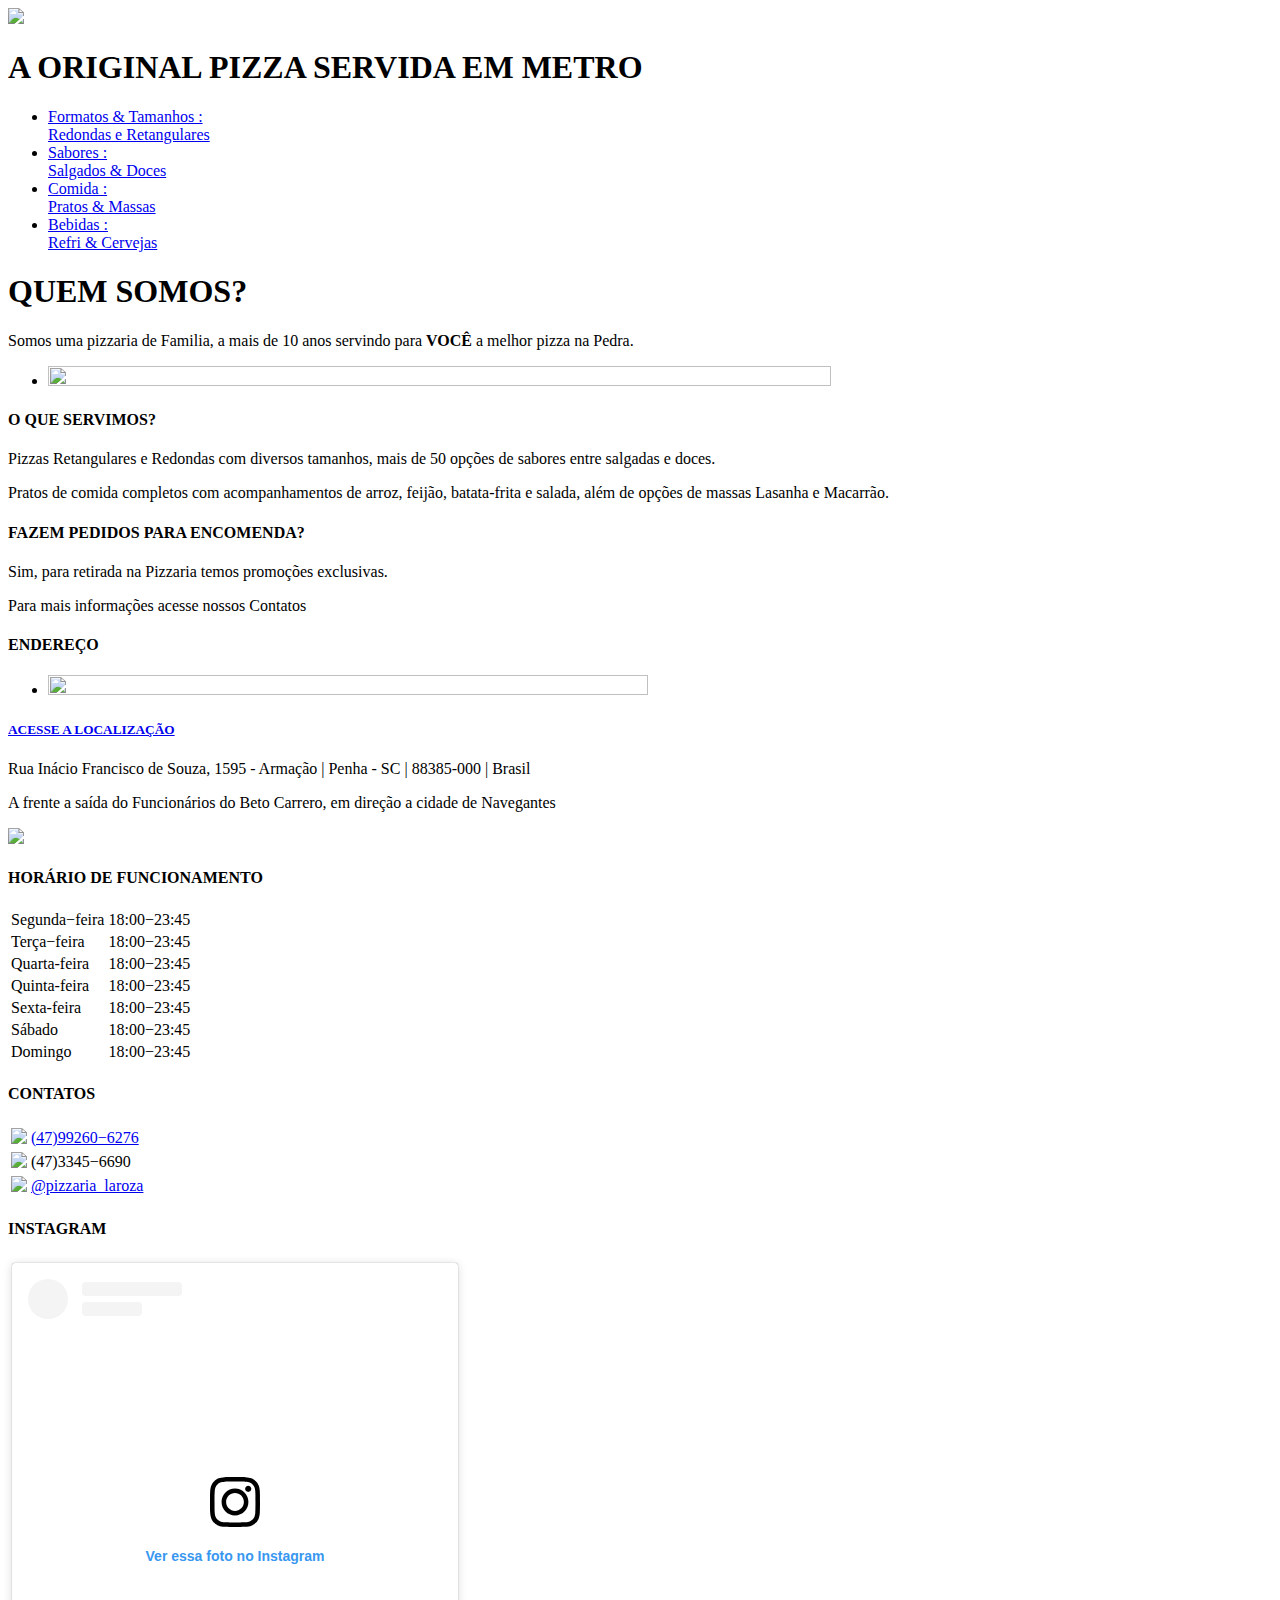
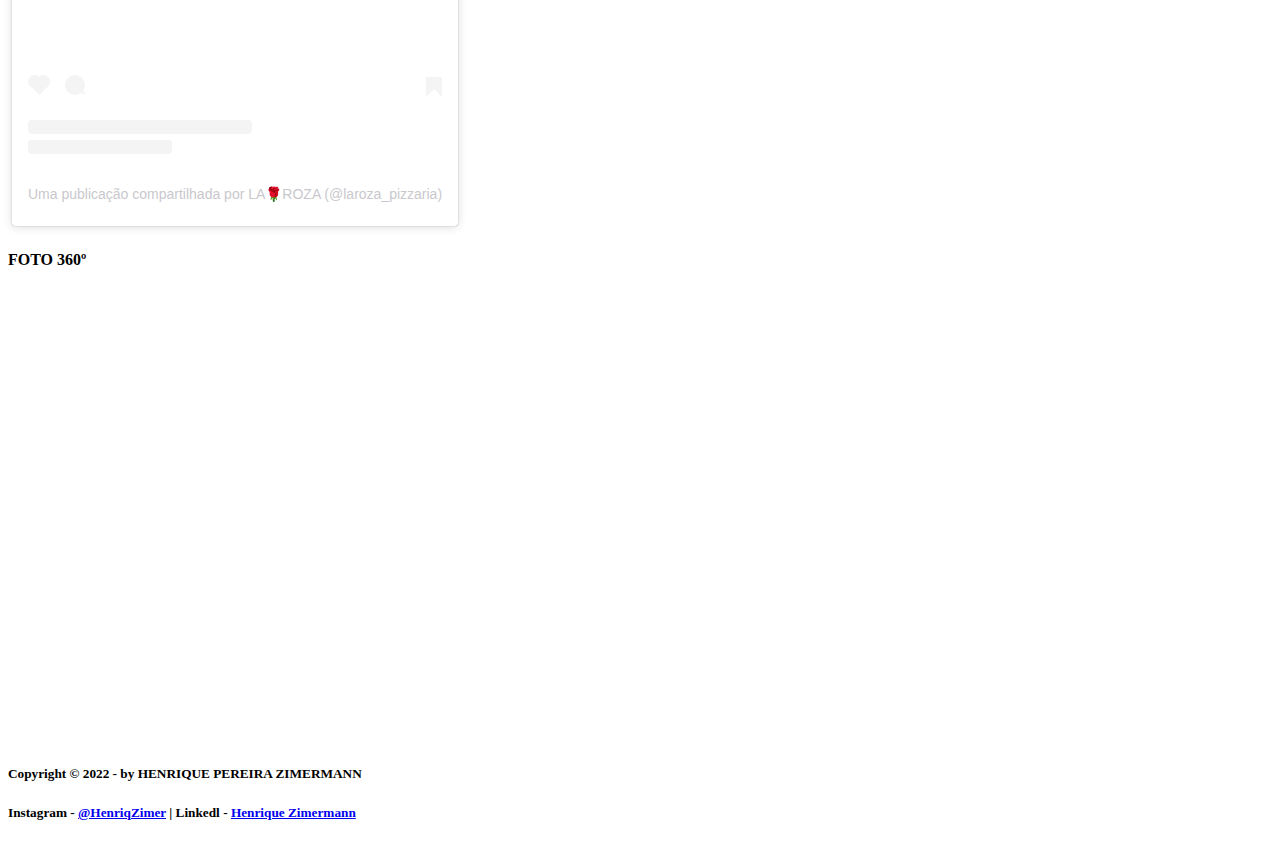
==== index.html @ bea83a48 "Update index.html" ====
<!DOCTYPE html>
<html lang="pt-br";>
<head>
    <meta charset="UTF-8";>
    <title>LA ROZA PIZZARIA & GRILL</title>
    <link rel="stylesheet" type="text/css" href="_css/estilo.css"> 
</head>
<script language="javascript" src="_javascript/funcoes.js"></script>
<body>
<div id="interface";>
<header id="cabecalho";>
    <hgroup>
    <img id="fotoCabecalho"src="../_imagens/logo.png">
    <h1>A ORIGINAL PIZZA SERVIDA EM METRO </h1>
    </hgroup>

<nav id="menu">
<ul type="disc">
    <li onmouseover="mudaFoto('../_imagens/pizza_retangular.png')"onmouseout ="mudaFoto('/_imagens/logoFundo.png')"><a href="1formatos.html">Formatos & Tamanhos : <br> Redondas e Retangulares </a></li>

    <li onmouseover="mudaFoto('../_imagens/pizza_redonda.png')"onmouseout ="mudaFoto('/_imagens/logoFundo.png')"><a href="2sabores.html">Sabores : <br>Salgados & Doces</a></li>

    <li onmouseover="mudaFoto('../_imagens/pratos.png')"onmouseout ="mudaFoto('/_imagens/logoFundo.png')"><a href="3pratos.html">Comida :<br>Pratos & Massas</a></li>

    <li onmouseover="mudaFoto('../_imagens/bebidas.png')"onmouseout ="mudaFoto('/_imagens/logoFundo.png')"><a href="4bebidas.html">Bebidas : <br>Refri & Cervejas</a></li>
</ul>
</nav>
</header>

<section id="corpo">
<article id="principal">
<hgroup>
    <h1>QUEM SOMOS?</h1>
    <p> Somos uma pizzaria de Familia, a mais de 10 anos servindo para <b>VOCÊ</b> a melhor pizza na Pedra.</p>
</hgroup>
<ul><li id="foto"><img src="../_imagens/foto-frente.png" width="80%" height="80%"></li></ul>

<h4>O QUE SERVIMOS?</h4>
<p>Pizzas Retangulares e Redondas com diversos tamanhos, mais de 50 opções de sabores entre salgadas e doces.</p>
<p>Pratos de comida completos com acompanhamentos de arroz, feijão, batata-frita e salada, além de opções de massas Lasanha e Macarrão.</p>

<h4>FAZEM PEDIDOS PARA ENCOMENDA?</h4>
<p>Sim, para retirada na Pizzaria temos promoções exclusivas.</p>
<p>Para mais informações acesse nossos Contatos</p>

<h4>ENDEREÇO</h4>
<ul><li id="foto"><img src="/_imagens/foto-mapa.jpeg" width="70%" height="70%"></li></ul>

<h5><a href="https://www.google.com/maps/dir//La+Roza+Pizzaria+%26+Grill/@-26.8035695,-48.6821599,12z/data=!4m8!4m7!1m0!1m5!1m1!1s0x94d8d1c6e4205547:0x5ddb0841314d0048!2m2!1d-48.6121196!2d-26.8035867" target="_blank">ACESSE A LOCALIZAÇÃO</a></h5>

<p>Rua Inácio Francisco de Souza, 1595 - Armação | Penha - SC | 88385-000 | Brasil</p>
<p>A frente a saída do Funcionários do Beto Carrero, em direção a cidade de Navegantes</p>
</section>
</article>

<aside id="lateral">
    <img id="icone" src="/_imagens/logoFundo.png">
    <h4>HORÁRIO DE FUNCIONAMENTO</h4>
    <table id="horarios">
        <tr><td class="ce">Segunda&minus;feira</td><td class="cd">18:00&minus;23:45</td></tr>
        <tr><td class="ce">Terça&minus;feira</td><td class="cd">18:00&minus;23:45</td></tr>
        <tr><td class="ce">Quarta-feira</td><td class="cd">18:00&minus;23:45</td></tr>
        <tr><td class="ce">Quinta-feira</td><td class="cd">18:00&minus;23:45</td></tr>
        <tr><td class="ce">Sexta-feira</td><td class="cd">18:00&minus;23:45</td></tr>
        <tr><td class="ce">Sábado</td><td class="cd">18:00&minus;23:45</td></tr>
        <tr><td class="ce">Domingo</td><td class="cd">18:00&minus;23:45</td></tr>
    </table>

<h4>CONTATOS</h4>
<table id="contato">
    <tr><td class="png"><img src="/_imagens/whatsapp.png" width="60%" ></td><td class="info"><a href="https://wa.me/message/WUSII5YMVOZUK1" target="_blank">(47)99260&minus;6276</a></td></tr>
    <tr><td class="png"><img src="/_imagens/telefone.png" width="60%"></td><td class="info">(47)3345&minus;6690</td></tr>
    <tr><td class="png"><img src="/_imagens/instagram.png" width="60%"></td><td class="info"> <a href="https://www.instagram.com/laroza_pizzaria/" target="_blank">@pizzaria_laroza</a></td></tr>
</table> 

<h4>INSTAGRAM</h4>
<table id="insta">
    <tr><td><blockquote class="instagram-media" data-instgrm-permalink="https://www.instagram.com/reel/Ci6BUF_jtKr/?utm_source=ig_embed&amp;utm_campaign=loading" data-instgrm-version="14" style=" background:#FFF; border:0; border-radius:3px; box-shadow:0 0 1px 0 rgba(0,0,0,0.5),0 1px 10px 0 rgba(0,0,0,0.15); margin: 1px; max-width:540px; min-width:326px; padding:0; width:99.375%; width:-webkit-calc(100% - 2px); width:calc(100% - 2px);"><div style="padding:16px;"> <a href="https://www.instagram.com/reel/Ci6BUF_jtKr/?utm_source=ig_embed&amp;utm_campaign=loading" style=" background:#FFFFFF; line-height:0; padding:0 0; text-align:center; text-decoration:none; width:100%;" target="_blank"> <div style=" display: flex; flex-direction: row; align-items: center;"> <div style="background-color: #F4F4F4; border-radius: 50%; flex-grow: 0; height: 40px; margin-right: 14px; width: 40px;"></div> <div style="display: flex; flex-direction: column; flex-grow: 1; justify-content: center;"> <div style=" background-color: #F4F4F4; border-radius: 4px; flex-grow: 0; height: 14px; margin-bottom: 6px; width: 100px;"></div> <div style=" background-color: #F4F4F4; border-radius: 4px; flex-grow: 0; height: 14px; width: 60px;"></div></div></div><div style="padding: 19% 0;"></div> <div style="display:block; height:50px; margin:0 auto 12px; width:50px;"><svg width="50px" height="50px" viewBox="0 0 60 60" version="1.1" xmlns="https://www.w3.org/2000/svg" xmlns:xlink="https://www.w3.org/1999/xlink"><g stroke="none" stroke-width="1" fill="none" fill-rule="evenodd"><g transform="translate(-511.000000, -20.000000)" fill="#000000"><g><path d="M556.869,30.41 C554.814,30.41 553.148,32.076 553.148,34.131 C553.148,36.186 554.814,37.852 556.869,37.852 C558.924,37.852 560.59,36.186 560.59,34.131 C560.59,32.076 558.924,30.41 556.869,30.41 M541,60.657 C535.114,60.657 530.342,55.887 530.342,50 C530.342,44.114 535.114,39.342 541,39.342 C546.887,39.342 551.658,44.114 551.658,50 C551.658,55.887 546.887,60.657 541,60.657 M541,33.886 C532.1,33.886 524.886,41.1 524.886,50 C524.886,58.899 532.1,66.113 541,66.113 C549.9,66.113 557.115,58.899 557.115,50 C557.115,41.1 549.9,33.886 541,33.886 M565.378,62.101 C565.244,65.022 564.756,66.606 564.346,67.663 C563.803,69.06 563.154,70.057 562.106,71.106 C561.058,72.155 560.06,72.803 558.662,73.347 C557.607,73.757 556.021,74.244 553.102,74.378 C549.944,74.521 548.997,74.552 541,74.552 C533.003,74.552 532.056,74.521 528.898,74.378 C525.979,74.244 524.393,73.757 523.338,73.347 C521.94,72.803 520.942,72.155 519.894,71.106 C518.846,70.057 518.197,69.06 517.654,67.663 C517.244,66.606 516.755,65.022 516.623,62.101 C516.479,58.943 516.448,57.996 516.448,50 C516.448,42.003 516.479,41.056 516.623,37.899 C516.755,34.978 517.244,33.391 517.654,32.338 C518.197,30.938 518.846,29.942 519.894,28.894 C520.942,27.846 521.94,27.196 523.338,26.654 C524.393,26.244 525.979,25.756 528.898,25.623 C532.057,25.479 533.004,25.448 541,25.448 C548.997,25.448 549.943,25.479 553.102,25.623 C556.021,25.756 557.607,26.244 558.662,26.654 C560.06,27.196 561.058,27.846 562.106,28.894 C563.154,29.942 563.803,30.938 564.346,32.338 C564.756,33.391 565.244,34.978 565.378,37.899 C565.522,41.056 565.552,42.003 565.552,50 C565.552,57.996 565.522,58.943 565.378,62.101 M570.82,37.631 C570.674,34.438 570.167,32.258 569.425,30.349 C568.659,28.377 567.633,26.702 565.965,25.035 C564.297,23.368 562.623,22.342 560.652,21.575 C558.743,20.834 556.562,20.326 553.369,20.18 C550.169,20.033 549.148,20 541,20 C532.853,20 531.831,20.033 528.631,20.18 C525.438,20.326 523.257,20.834 521.349,21.575 C519.376,22.342 517.703,23.368 516.035,25.035 C514.368,26.702 513.342,28.377 512.574,30.349 C511.834,32.258 511.326,34.438 511.181,37.631 C511.035,40.831 511,41.851 511,50 C511,58.147 511.035,59.17 511.181,62.369 C511.326,65.562 511.834,67.743 512.574,69.651 C513.342,71.625 514.368,73.296 516.035,74.965 C517.703,76.634 519.376,77.658 521.349,78.425 C523.257,79.167 525.438,79.673 528.631,79.82 C531.831,79.965 532.853,80.001 541,80.001 C549.148,80.001 550.169,79.965 553.369,79.82 C556.562,79.673 558.743,79.167 560.652,78.425 C562.623,77.658 564.297,76.634 565.965,74.965 C567.633,73.296 568.659,71.625 569.425,69.651 C570.167,67.743 570.674,65.562 570.82,62.369 C570.966,59.17 571,58.147 571,50 C571,41.851 570.966,40.831 570.82,37.631"></path></g></g></g></svg></div><div style="padding-top: 8px;"> <div style=" color:#3897f0; font-family:Arial,sans-serif; font-size:14px; font-style:normal; font-weight:550; line-height:18px;">Ver essa foto no Instagram</div></div><div style="padding: 12.5% 0;"></div> <div style="display: flex; flex-direction: row; margin-bottom: 14px; align-items: center;"><div> <div style="background-color: #F4F4F4; border-radius: 50%; height: 12.5px; width: 12.5px; transform: translateX(0px) translateY(7px);"></div> <div style="background-color: #F4F4F4; height: 12.5px; transform: rotate(-45deg) translateX(3px) translateY(1px); width: 12.5px; flex-grow: 0; margin-right: 14px; margin-left: 2px;"></div> <div style="background-color: #F4F4F4; border-radius: 50%; height: 12.5px; width: 12.5px; transform: translateX(9px) translateY(-18px);"></div></div><div style="margin-left: 8px;"> <div style=" background-color: #F4F4F4; border-radius: 50%; flex-grow: 0; height: 20px; width: 20px;"></div> <div style=" width: 0; height: 0; border-top: 2px solid transparent; border-left: 6px solid #f4f4f4; border-bottom: 2px solid transparent; transform: translateX(16px) translateY(-4px) rotate(30deg)"></div></div><div style="margin-left: auto;"> <div style=" width: 0px; border-top: 8px solid #F4F4F4; border-right: 8px solid transparent; transform: translateY(16px);"></div> <div style=" background-color: #F4F4F4; flex-grow: 0; height: 12px; width: 16px; transform: translateY(-4px);"></div> <div style=" width: 0; height: 0; border-top: 8px solid #F4F4F4; border-left: 8px solid transparent; transform: translateY(-4px) translateX(8px);"></div></div></div> <div style="display: flex; flex-direction: column; flex-grow: 1; justify-content: center; margin-bottom: 24px;"> <div style=" background-color: #F4F4F4; border-radius: 4px; flex-grow: 0; height: 14px; margin-bottom: 6px; width: 224px;"></div> <div style=" background-color: #F4F4F4; border-radius: 4px; flex-grow: 0; height: 14px; width: 144px;"></div></div></a><p style=" color:#c9c8cd; font-family:Arial,sans-serif; font-size:14px; line-height:17px; margin-bottom:0; margin-top:8px; overflow:hidden; padding:8px 0 7px; text-align:center; text-overflow:ellipsis; white-space:nowrap;"><a href="https://www.instagram.com/reel/Ci6BUF_jtKr/?utm_source=ig_embed&amp;utm_campaign=loading" style=" color:#c9c8cd; font-family:Arial,sans-serif; font-size:14px; font-style:normal; font-weight:normal; line-height:17px; text-decoration:none;" target="_blank">Uma publicação compartilhada por LA🌹ROZA (@laroza_pizzaria)</a></p></div></blockquote> <script async src="//www.instagram.com/embed.js"></script></td>
        
</table>
<section id="gmaps">
<h4>FOTO 360º</h4>
<iframe src="https://www.google.com/maps/embed?pb=!4v1665991575503!6m8!1m7!1sCAoSLEFGMVFpcE8zd0hJNjF1cmYxUEJpZ3dwbWdLVE45cE5SSmJFYTJkck5yZUVF!2m2!1d-26.80353105251544!2d-48.61224028925109!3f105.07483949834769!4f1.8533318519844073!5f0.7018171428245561" width="100%" height="450" style="border:0;" allowfullscreen="" loading="lazy" referrerpolicy="no-referrer-when-downgrade"></iframe>
</section>
</aside>
<footer id="rodape">
<header id="credits">
<h5>Copyright &#169 2022 - by HENRIQUE PEREIRA ZIMERMANN</h5>
    <h5>Instagram - <a href="https://www.instagram.com/henriqzimer/" target="_blank">@HenriqZimer</a> | Linkedl - <a href="https://www.linkedin.com/in/henrique-zimermann/" target="_blank">Henrique Zimermann<a></h5>
</header>
</footer>
</div>
</body>
</html>
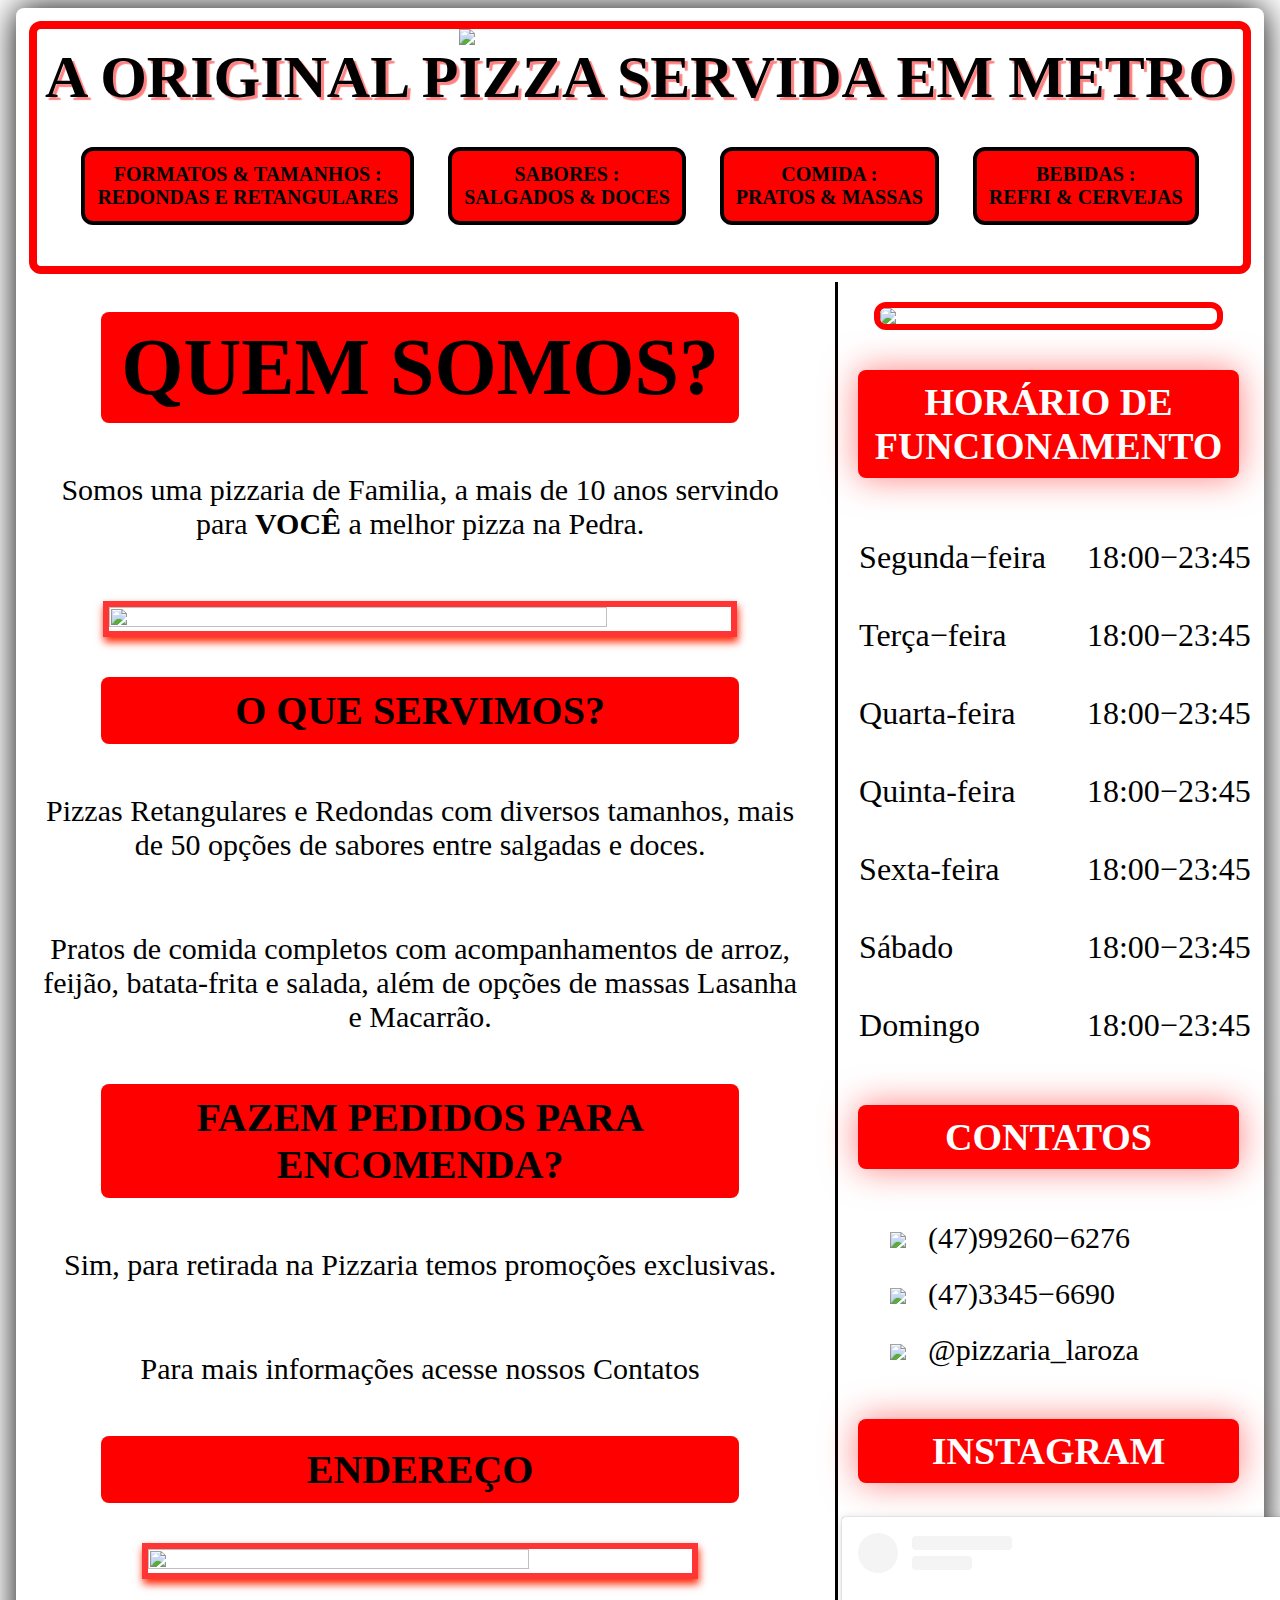
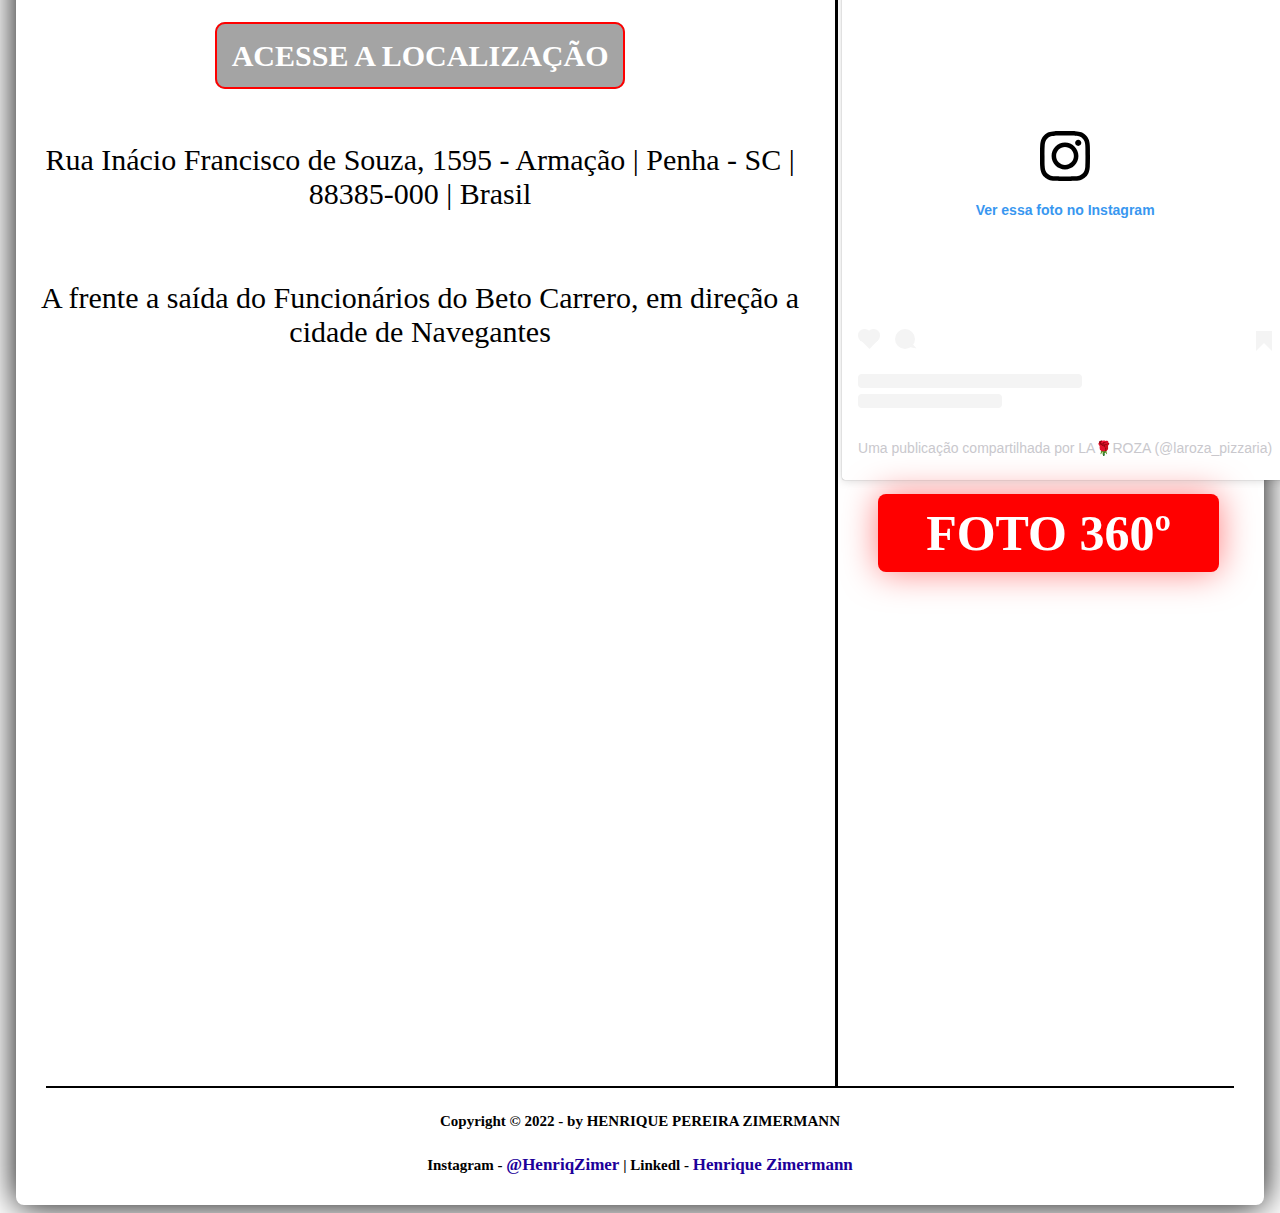
==== commit fdde39a4: "Arrumando erros" ====
--- a/index.html
+++ b/index.html
@@ -1,39 +1,38 @@
 <!DOCTYPE html>
-<html lang="pt-br";>
+<html lang="pt-br">
 <head>
-    <meta charset="UTF-8";>
+    <meta charset="UTF-8">
+    <meta http-equiv="X-UA-Compatible" content="IE=edge">
+    <meta name="viewport" content="width=device-width, initial-scale=1.0">
     <title>LA ROZA PIZZARIA & GRILL</title>
-    <link rel="stylesheet" type="text/css" href="_css/estilo.css"> 
+    <link rel="stylesheet" type="text/css" href="_css/estilo.css">
 </head>
 <script language="javascript" src="_javascript/funcoes.js"></script>
+
 <body>
-<div id="interface";>
-<header id="cabecalho";>
-    <hgroup>
-    <img id="fotoCabecalho"src="../_imagens/logo.png">
-    <h1>A ORIGINAL PIZZA SERVIDA EM METRO </h1>
-    </hgroup>
+<div id="interface">
+<header id="cabecalho">
+    <img id="fotoCabecalho"src="./_imagens/logo.png">
+    <h1>A ORIGINAL PIZZA SERVIDA EM METRO</h1>
 
 <nav id="menu">
 <ul type="disc">
-    <li onmouseover="mudaFoto('../_imagens/pizza_retangular.png')"onmouseout ="mudaFoto('/_imagens/logoFundo.png')"><a href="1formatos.html">Formatos & Tamanhos : <br> Redondas e Retangulares </a></li>
+    <li onmouseover="mudaFoto('./imagens/pizza_retangular.png')"onmouseout ="mudaFoto('./_imagens/logoFundo.png')"><a href="1formatos.html">Formatos & Tamanhos : <br> Redondas e Retangulares </a></li>
 
-    <li onmouseover="mudaFoto('../_imagens/pizza_redonda.png')"onmouseout ="mudaFoto('/_imagens/logoFundo.png')"><a href="2sabores.html">Sabores : <br>Salgados & Doces</a></li>
+    <li onmouseover="mudaFoto('./imagens/pizza_redonda.png')"onmouseout ="mudaFoto('._imagens/logoFundo.png')"><a href="2sabores.html">Sabores : <br>Salgados & Doces</a></li>
 
-    <li onmouseover="mudaFoto('../_imagens/pratos.png')"onmouseout ="mudaFoto('/_imagens/logoFundo.png')"><a href="3pratos.html">Comida :<br>Pratos & Massas</a></li>
+    <li onmouseover="mudaFoto('./imagens/pratos.png')"onmouseout ="mudaFoto('./_imagens/logoFundo.png')"><a href="3pratos.html">Comida :<br>Pratos & Massas</a></li>
 
-    <li onmouseover="mudaFoto('../_imagens/bebidas.png')"onmouseout ="mudaFoto('/_imagens/logoFundo.png')"><a href="4bebidas.html">Bebidas : <br>Refri & Cervejas</a></li>
+    <li onmouseover="mudaFoto('./_imagens/bebidas.png')"onmouseout ="mudaFoto('./_imagens/logoFundo.png')"><a href="4bebidas.html">Bebidas : <br>Refri & Cervejas</a></li>
 </ul>
 </nav>
 </header>
 
 <section id="corpo">
 <article id="principal">
-<hgroup>
     <h1>QUEM SOMOS?</h1>
     <p> Somos uma pizzaria de Familia, a mais de 10 anos servindo para <b>VOCÊ</b> a melhor pizza na Pedra.</p>
-</hgroup>
-<ul><li id="foto"><img src="../_imagens/foto-frente.png" width="80%" height="80%"></li></ul>
+<ul><li id="foto"><img src="./_imagens/foto-frente.png" width="80%" height="80%"></li></ul>
 
 <h4>O QUE SERVIMOS?</h4>
 <p>Pizzas Retangulares e Redondas com diversos tamanhos, mais de 50 opções de sabores entre salgadas e doces.</p>
@@ -44,7 +43,7 @@
 <p>Para mais informações acesse nossos Contatos</p>
 
 <h4>ENDEREÇO</h4>
-<ul><li id="foto"><img src="/_imagens/foto-mapa.jpeg" width="70%" height="70%"></li></ul>
+<ul><li id="foto"><img src="./_imagens/foto-mapa.jpeg" width="70%" height="70%"></li></ul>
 
 <h5><a href="https://www.google.com/maps/dir//La+Roza+Pizzaria+%26+Grill/@-26.8035695,-48.6821599,12z/data=!4m8!4m7!1m0!1m5!1m1!1s0x94d8d1c6e4205547:0x5ddb0841314d0048!2m2!1d-48.6121196!2d-26.8035867" target="_blank">ACESSE A LOCALIZAÇÃO</a></h5>
 
@@ -54,7 +53,7 @@
 </article>
 
 <aside id="lateral">
-    <img id="icone" src="/_imagens/logoFundo.png">
+    <img id="icone" src="./_imagens/logoFundo.png">
     <h4>HORÁRIO DE FUNCIONAMENTO</h4>
     <table id="horarios">
         <tr><td class="ce">Segunda&minus;feira</td><td class="cd">18:00&minus;23:45</td></tr>
@@ -68,9 +67,9 @@
 
 <h4>CONTATOS</h4>
 <table id="contato">
-    <tr><td class="png"><img src="/_imagens/whatsapp.png" width="60%" ></td><td class="info"><a href="https://wa.me/message/WUSII5YMVOZUK1" target="_blank">(47)99260&minus;6276</a></td></tr>
-    <tr><td class="png"><img src="/_imagens/telefone.png" width="60%"></td><td class="info">(47)3345&minus;6690</td></tr>
-    <tr><td class="png"><img src="/_imagens/instagram.png" width="60%"></td><td class="info"> <a href="https://www.instagram.com/laroza_pizzaria/" target="_blank">@pizzaria_laroza</a></td></tr>
+    <tr><td class="png"><img src="./_imagens/whatsapp.png" width="60%" ></td><td class="info"><a href="https://wa.me/message/WUSII5YMVOZUK1" target="_blank">(47)99260&minus;6276</a></td></tr>
+    <tr><td class="png"><img src="./_imagens/telefone.png" width="60%"></td><td class="info">(47)3345&minus;6690</td></tr>
+    <tr><td class="png"><img src="./_imagens/instagram.png" width="60%"></td><td class="info"> <a href="https://www.instagram.com/laroza_pizzaria/" target="_blank">@pizzaria_laroza</a></td></tr>
 </table> 
 
 <h4>INSTAGRAM</h4>
@@ -91,4 +90,4 @@
 </footer>
 </div>
 </body>
-</html>+</html>
--- a/_css/estilo.css
+++ b/_css/estilo.css
@@ -0,0 +1,267 @@
+@charset "UTF-8";
+@font-face{
+    font-family: 'FonteLogo';
+    src: url("../_fonts/ProductSans-BlackItalic.ttf");
+}
+@font-face{
+    font-family: 'FonteCorpo';
+    src: url("../_fonts/ProductSans-Light.ttf");
+}
+@font-face{
+    font-family: 'FonteConteudo';
+    src: url("../_fonts/ProductSans-Regular.ttf"); 
+}
+@font-face {
+    font-family: 'FonteMenu';
+    src: url("../_fonts/ProductSans-Medium.ttf");
+}
+@font-face {
+    font-family: "FonteHora";
+    src: url("../_fonts/ProductSans-Medium.ttf");
+}
+body{
+    background-color:rgb(255, 255, 255); 
+    color: rgb(255, 255, 255);  
+}
+/*formatacao inicio */
+div#interface{
+    width:99,9%;
+    margin: 8px 8px 8px 8px ;
+    box-shadow: 0px 0px 35px rgb(0, 0, 0);
+    border-radius: 8px;
+    padding: 5px;
+}
+header#cabecalho{
+    margin: 8px 8px 8px 8px;
+    border: 8px rgb(255, 0, 0) solid;
+    background: url(../_imagens/pizza.jpeg) no-repeat 0px 0px;
+    background-position: 100% -450px;
+    background-size: 102%;
+    border-radius: 12px;
+}
+header#cabecalho h1{
+    font-family: 'FonteLogo';
+    text-align: center;
+    font-size: 60px;
+    color: #000000;
+    text-shadow:3px 3px 1px rgba(253, 4, 4, 0.5);
+    margin-top: -2px;
+}
+header#cabecalho img#fotoCabecalho{
+    position: relative;
+    width: 30%;
+    margin-left: auto;
+    margin-right: auto;
+    display: block;
+}
+/* formatacao do menu */
+nav#menu{
+    font-family: 'FonteMenu';
+    color: #ff0000;
+    text-align: center;
+    margin-top: -30px;
+    font-weight: bold;
+}
+nav#menu ul{
+    color: #000000;
+    list-style: none;
+    text-transform: uppercase;
+    position: relative;
+    margin-left: auto;
+    margin-right: auto;
+}
+nav#menu li{
+    display: inline-block;
+    background-color: #ff0000;
+    padding: 12px;
+    margin: 15px;
+    transition: background-color 0.5s;
+    text-decoration: none;
+    border-radius: 12px;
+    border: #000000 4px solid;
+}
+nav#menu li:hover{
+    background-color: #ffffffd2;
+    border:8px #ff0000 solid;
+    border-radius: 28px;
+    margin: -8px -8px -8px -8px;
+    transition: 0.25s;
+}
+nav#menu a{
+    color: rgb(0, 0, 0); 
+    text-decoration: none;
+    font-size: 20px;
+}
+nav#menu a:hover{
+    color: rgb(0, 0, 0);
+}
+section#corpo{
+    margin-top: 1px;
+    padding-right: 10px;
+}
+/*formatacao do artigo*/
+article#principal {
+    font-family: 'FonteCorpo';
+    color: #000000;
+    /*border: #000000 3px solid;*/
+    width: 65%;
+    float: left;
+}
+article#principal h1{
+    font-size: 80px;
+    padding: 10px;
+    background-color: rgb(255, 0, 0);
+    border-radius: 8px;
+    text-align: center;
+    margin: 30px 80px;
+}
+article#principal h4{
+    font-size: 40px;
+    background-color: rgb(255, 0, 0);
+    padding: 10px;
+    text-align: center;
+    border-radius: 8px;
+    margin: 30px 80px;
+}
+article#principal p{
+    color: rgb(0, 0, 0);
+    font-size: 30px;
+    text-align: center;
+    padding: 20px;
+}
+article#principal h5{
+    text-align: center;
+    font-size: 30px;
+}
+article#principal a{
+    color: #ffffff;
+    text-decoration: none;
+    background-color: #5a5a5a8c;
+    padding: 15px;
+    border: 2px solid #ff0000;
+    border-radius: 10px;
+}
+ul{
+    list-style: none;
+    padding: 10px;
+    overflow: 50px;
+    list-style: none;
+}
+/* formatacao de imagens artigo*/
+li#foto img{
+    border: 6px solid rgba(255, 0, 0, 0.795);
+    box-shadow: 1px 5px 8px rgb(255, 38, 0);
+    margin-left: auto;
+    margin-right: auto;
+    display: block;
+}
+/*formatacao lateral*/
+aside#lateral{
+    font-family:'FonteConteudo';
+    width: 34%;
+    color: #dddddd;
+    float: right;
+    border-left: 3px black solid;
+   /* border: #000000 3px solid;*/
+}
+img#icone{
+    position:relative;
+    width: 80%;
+    margin-top: 20px;
+    margin-left: auto;
+    margin-right: auto;
+    display: block;
+    border: #ff0000 6px solid;
+    border-radius: 12px;
+}
+table#horarios{
+    font-family: "FonteHora";
+    border-spacing: 1px;
+    margin-left: auto;
+    margin-right: auto;
+    margin-top: 30px;
+    font-size: 200%;
+}
+table#horarios td{
+    color: #000000;
+    padding: 20px;
+}
+table#contato{
+    font-family: "FonteHora"; 
+    color: #000000;
+    font-size: 30px;
+}
+table#contato td{
+    margin-left: auto;
+    margin-right: auto; 
+    padding: 10px;
+}
+table#contato td.png{
+    padding-left: 50px;
+}
+table#contato td.info{
+    padding-right: 100px;
+}
+table#contato a{
+    text-decoration: none;
+    color: #000000;
+}
+aside#lateral h4{
+    font-size: 38px;
+    text-align: center;
+    color: #ffffff;
+    margin: 40px 20px 40px 20px;
+    box-shadow: 0px 0px 35px rgba(255, 0, 0, 0.5);
+    padding: 10px;
+    border-radius: 8px;
+    background-color: rgb(255, 0, 0);
+    border-radius: 8px;
+}
+aside#lateral p{
+    text-align: center;
+    font-size:15px;
+}
+table#insta{
+    margin-left: auto;
+    margin-right:auto;
+    width: 50%;
+    margin-top: -10px;
+}
+/*formatacao  fotos 360 */
+section#gmaps{
+    position: relative;
+    display: block;
+    padding: 20px;
+    margin-right: auto;
+    margin-left: auto;
+}
+section#gmaps h4{
+    font-size: 50px;
+    margin-top: -10px;
+}
+table#cardapio img{
+    margin-left: auto;
+    margin-right: auto;
+    display: block;
+    margin-bottom: 30px;
+}
+/*formatacao rodape*/
+footer#rodape{
+    clear: both;
+    margin: 25px 25px 25px 25px;
+    border-top: 2px #000000 solid;
+}
+footer#rodape h5{
+    text-align: center;
+    font-size: 15px;
+    color: #000000;
+}
+footer#rodape a{
+    color: #1c009a;
+    font-size: 17px;
+    text-decoration: none;
+}
+footer#rodape a:hover{
+    text-decoration: underline;
+    color: #000000;
+}
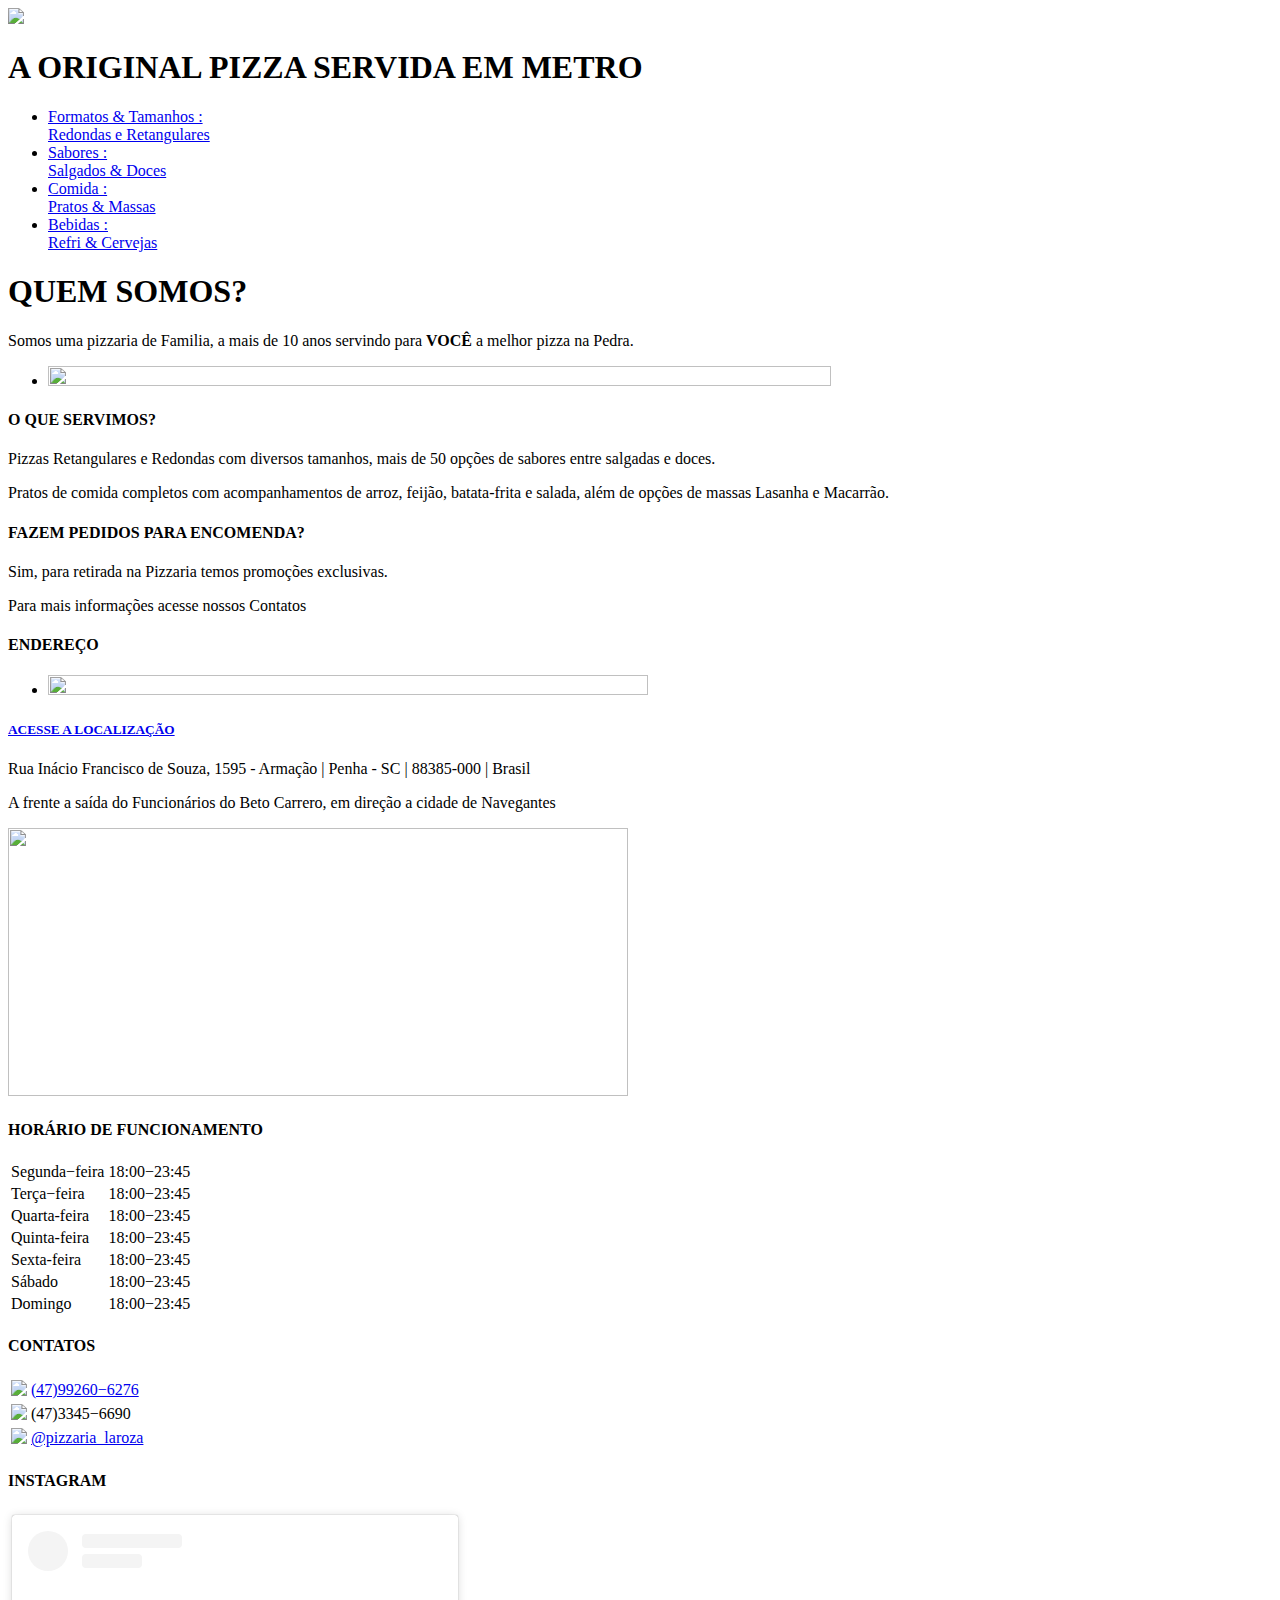
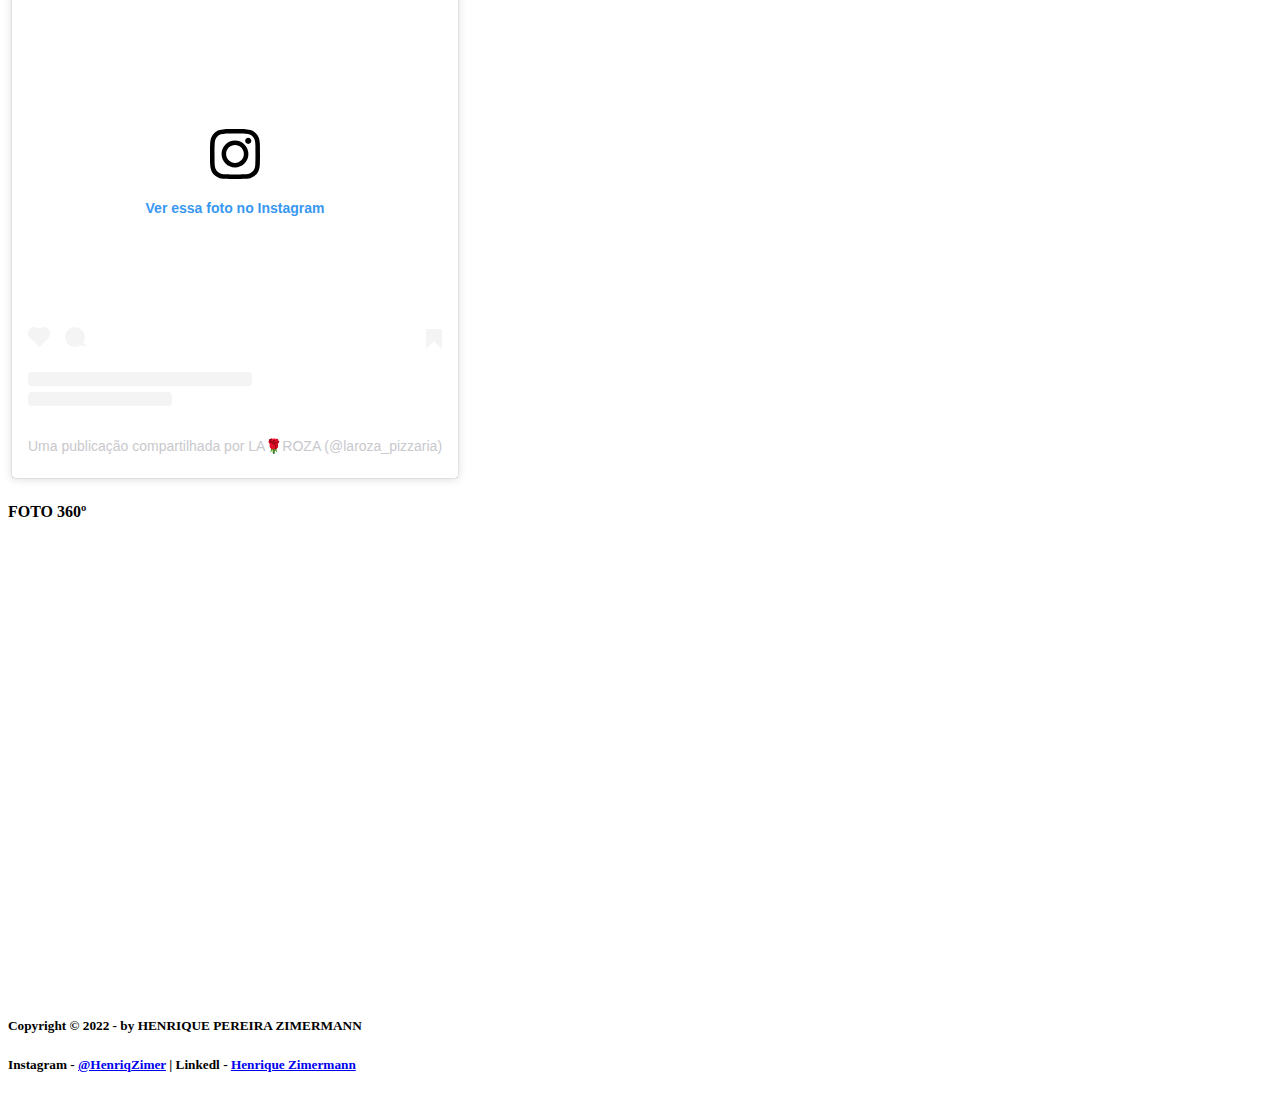
==== commit 2fb58509: "Update index.html" ====
--- a/index.html
+++ b/index.html
@@ -5,14 +5,14 @@
     <meta http-equiv="X-UA-Compatible" content="IE=edge">
     <meta name="viewport" content="width=device-width, initial-scale=1.0">
     <title>LA ROZA PIZZARIA & GRILL</title>
-    <link rel="stylesheet" type="text/css" href="_css/estilo.css">
+    <link rel="stylesheet" type="text/css" href="estilo.css">
 </head>
-<script language="javascript" src="_javascript/funcoes.js"></script>
+<script language="javascript" src="_javascript\funcoes.js"></script>
 
 <body>
 <div id="interface">
 <header id="cabecalho">
-    <img id="fotoCabecalho"src="./_imagens/logo.png">
+    <img id="fotoCabecalho"src=".\_imagens\logo.png">
     <h1>A ORIGINAL PIZZA SERVIDA EM METRO</h1>
 
 <nav id="menu">
@@ -32,7 +32,7 @@
 <article id="principal">
     <h1>QUEM SOMOS?</h1>
     <p> Somos uma pizzaria de Familia, a mais de 10 anos servindo para <b>VOCÊ</b> a melhor pizza na Pedra.</p>
-<ul><li id="foto"><img src="./_imagens/foto-frente.png" width="80%" height="80%"></li></ul>
+<ul><li id="foto"><img src=".\_imagens\foto-frente.png" width="80%" height="80%"></li></ul>
 
 <h4>O QUE SERVIMOS?</h4>
 <p>Pizzas Retangulares e Redondas com diversos tamanhos, mais de 50 opções de sabores entre salgadas e doces.</p>
@@ -43,7 +43,7 @@
 <p>Para mais informações acesse nossos Contatos</p>
 
 <h4>ENDEREÇO</h4>
-<ul><li id="foto"><img src="./_imagens/foto-mapa.jpeg" width="70%" height="70%"></li></ul>
+<ul><li id="foto"><img src=".\_imagens\foto-mapa.jpeg" width="70%" height="70%"></li></ul>
 
 <h5><a href="https://www.google.com/maps/dir//La+Roza+Pizzaria+%26+Grill/@-26.8035695,-48.6821599,12z/data=!4m8!4m7!1m0!1m5!1m1!1s0x94d8d1c6e4205547:0x5ddb0841314d0048!2m2!1d-48.6121196!2d-26.8035867" target="_blank">ACESSE A LOCALIZAÇÃO</a></h5>
 
@@ -53,7 +53,7 @@
 </article>
 
 <aside id="lateral">
-    <img id="icone" src="./_imagens/logoFundo.png">
+    <img id="icone" src="https://bnz05pap002files.storage.live.com/y4mvzsq-STSN7XK_kgc76asTRlDSItJCG-SCP2Y52f-hQu39ReLA_vJ1PtR3vb-zFTuse0DVeRtBqUdMPJ5CsFt5JYE0fi8CzrW1n4D7AT-wFcGAaBqqnQdwnKxNwNF8N88Q1dbQb15b2uwpeyK5ylgaOgMzMTxmkjxQNL18TPmDsrFpn2GQpZONhQ6_7t6xCBe?width=660&height=328&cropmode=none" width="620" height="268" />
     <h4>HORÁRIO DE FUNCIONAMENTO</h4>
     <table id="horarios">
         <tr><td class="ce">Segunda&minus;feira</td><td class="cd">18:00&minus;23:45</td></tr>
@@ -67,9 +67,9 @@
 
 <h4>CONTATOS</h4>
 <table id="contato">
-    <tr><td class="png"><img src="./_imagens/whatsapp.png" width="60%" ></td><td class="info"><a href="https://wa.me/message/WUSII5YMVOZUK1" target="_blank">(47)99260&minus;6276</a></td></tr>
-    <tr><td class="png"><img src="./_imagens/telefone.png" width="60%"></td><td class="info">(47)3345&minus;6690</td></tr>
-    <tr><td class="png"><img src="./_imagens/instagram.png" width="60%"></td><td class="info"> <a href="https://www.instagram.com/laroza_pizzaria/" target="_blank">@pizzaria_laroza</a></td></tr>
+    <tr><td class="png"><img src=".\_imagens\whatsapp.png" width="60%" ></td><td class="info"><a href="https://wa.me/message/WUSII5YMVOZUK1" target="_blank">(47)99260&minus;6276</a></td></tr>
+    <tr><td class="png"><img src=".\_imagens\telefone.png" width="60%"></td><td class="info">(47)3345&minus;6690</td></tr>
+    <tr><td class="png"><img src=".\_imagens\instagram.png" width="60%"></td><td class="info"> <a href="https://www.instagram.com/laroza_pizzaria/" target="_blank">@pizzaria_laroza</a></td></tr>
 </table> 
 
 <h4>INSTAGRAM</h4>
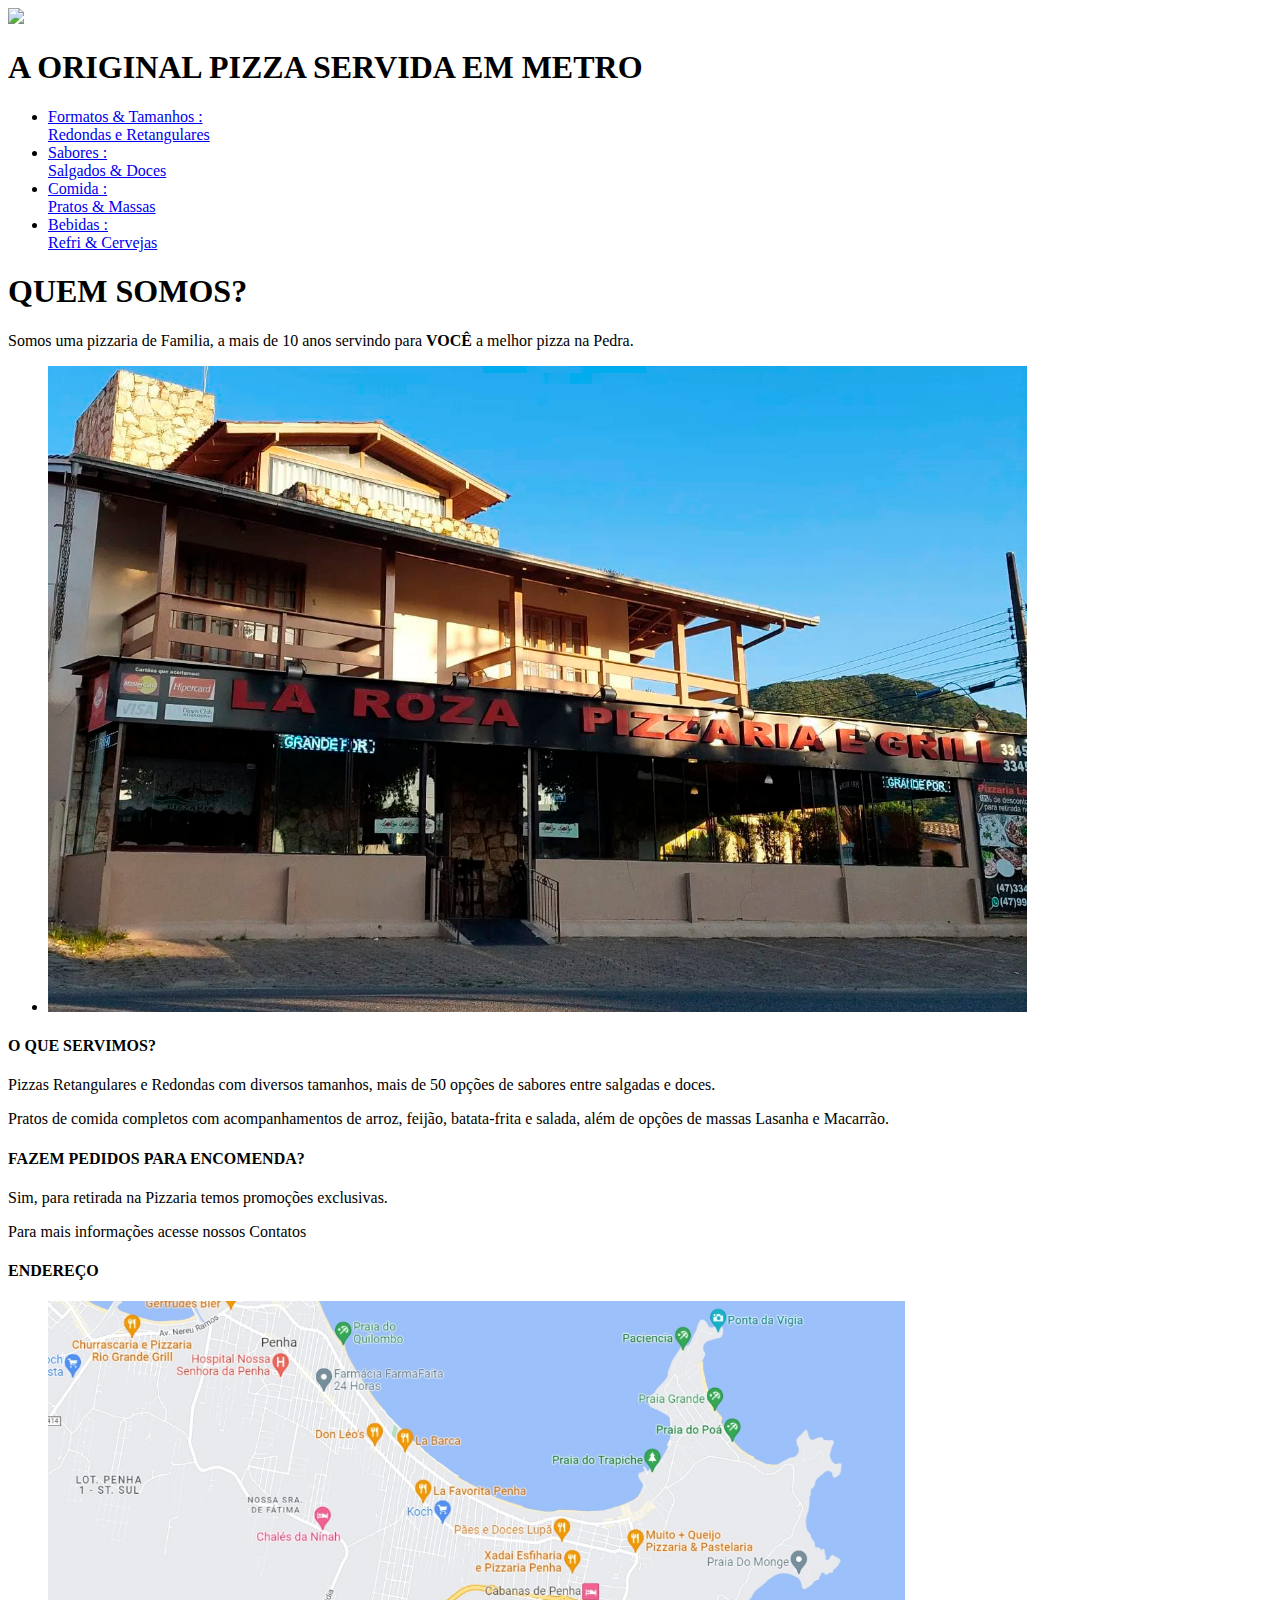
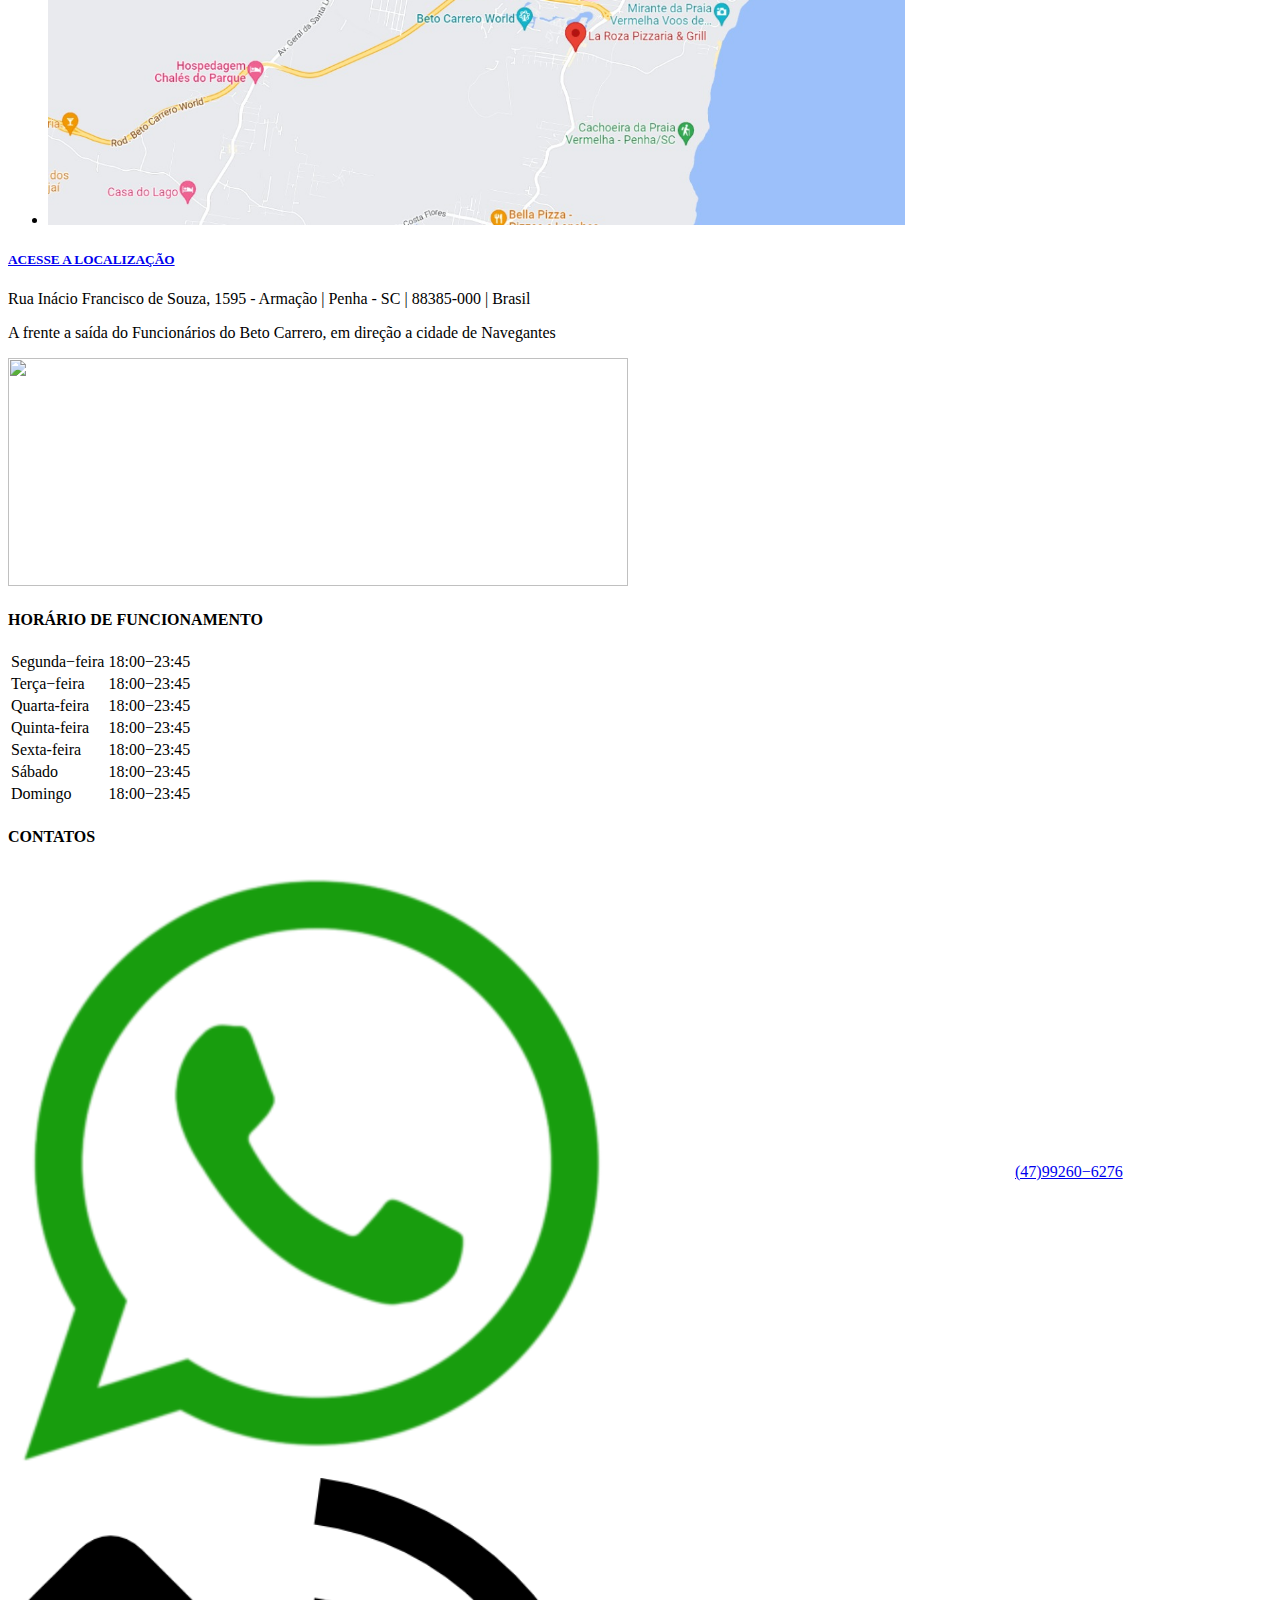
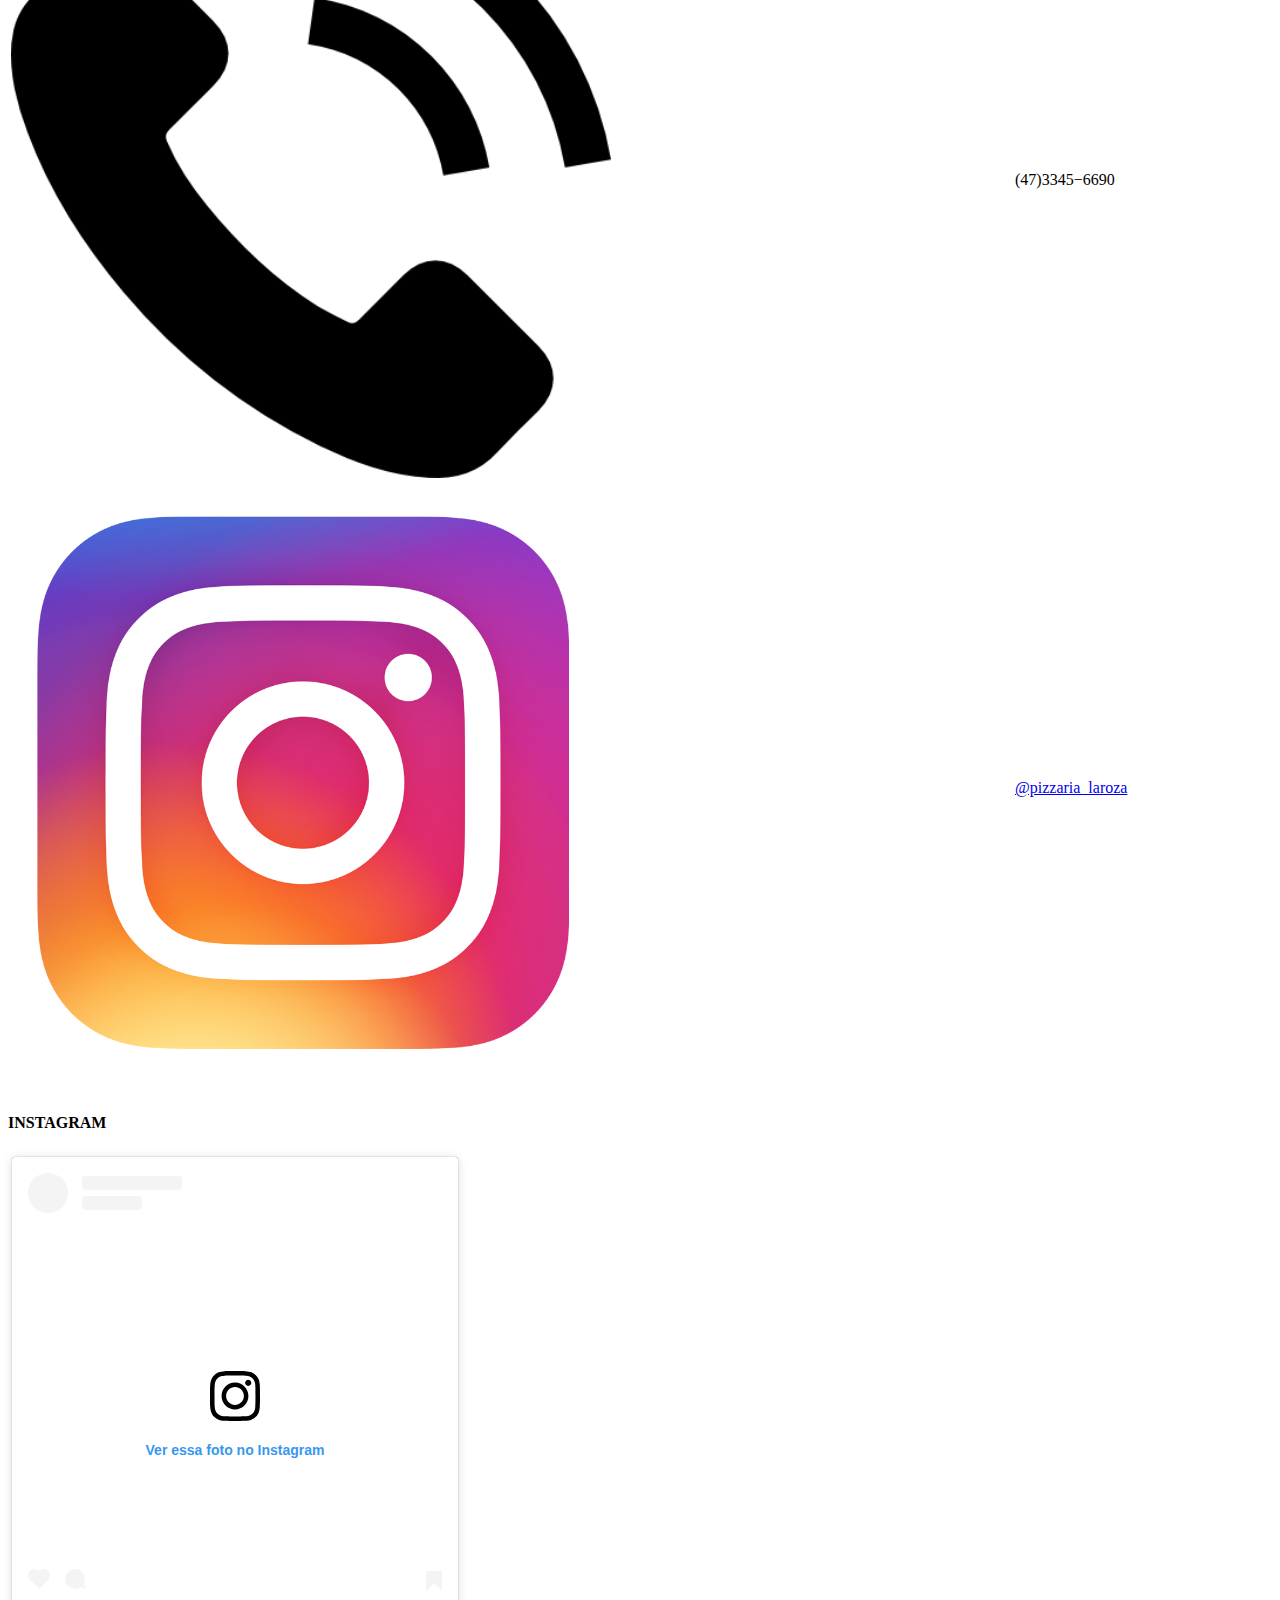
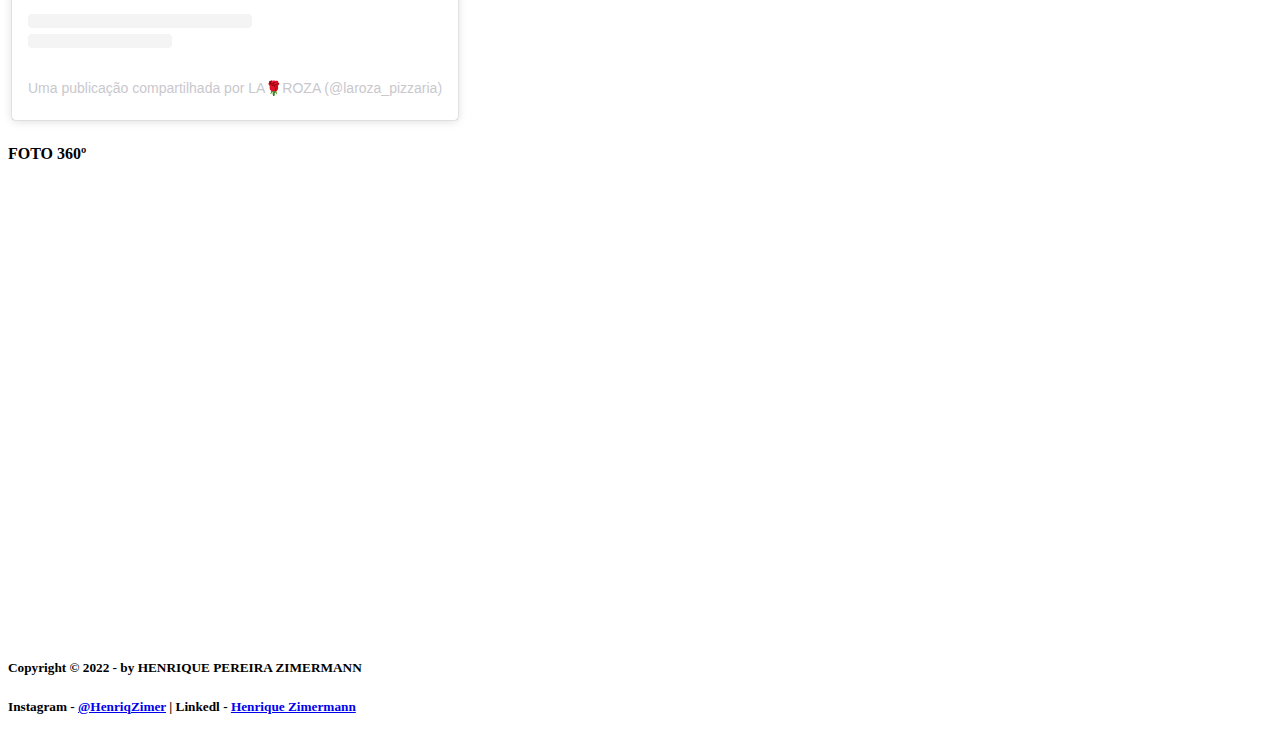
==== commit 5401f007: "Update index.html" ====
--- a/index.html
+++ b/index.html
@@ -12,18 +12,18 @@
 <body>
 <div id="interface">
 <header id="cabecalho">
-    <img id="fotoCabecalho"src=".\_imagens\logo.png">
+    <img id="fotoCabecalho"src=".\imagens\logo.png">
     <h1>A ORIGINAL PIZZA SERVIDA EM METRO</h1>
 
 <nav id="menu">
 <ul type="disc">
-    <li onmouseover="mudaFoto('./imagens/pizza_retangular.png')"onmouseout ="mudaFoto('./_imagens/logoFundo.png')"><a href="1formatos.html">Formatos & Tamanhos : <br> Redondas e Retangulares </a></li>
+    <li onmouseover="mudaFoto('./imagens/pizza_retangular.png')"onmouseout ="mudaFoto('./imagens/logoFundo.png')"><a href="1formatos.html">Formatos & Tamanhos : <br> Redondas e Retangulares </a></li>
 
-    <li onmouseover="mudaFoto('./imagens/pizza_redonda.png')"onmouseout ="mudaFoto('._imagens/logoFundo.png')"><a href="2sabores.html">Sabores : <br>Salgados & Doces</a></li>
+    <li onmouseover="mudaFoto('./imagens/pizza_redonda.png')"onmouseout ="mudaFoto('./imagens/logoFundo.png')"><a href="2sabores.html">Sabores : <br>Salgados & Doces</a></li>
 
-    <li onmouseover="mudaFoto('./imagens/pratos.png')"onmouseout ="mudaFoto('./_imagens/logoFundo.png')"><a href="3pratos.html">Comida :<br>Pratos & Massas</a></li>
+    <li onmouseover="mudaFoto('./imagens/pratos.png')"onmouseout ="mudaFoto('./imagens/logoFundo.png')"><a href="3pratos.html">Comida :<br>Pratos & Massas</a></li>
 
-    <li onmouseover="mudaFoto('./_imagens/bebidas.png')"onmouseout ="mudaFoto('./_imagens/logoFundo.png')"><a href="4bebidas.html">Bebidas : <br>Refri & Cervejas</a></li>
+    <li onmouseover="mudaFoto('./imagens/bebidas.png')"onmouseout ="mudaFoto('./imagens/logoFundo.png')"><a href="4bebidas.html">Bebidas : <br>Refri & Cervejas</a></li>
 </ul>
 </nav>
 </header>
@@ -32,7 +32,7 @@
 <article id="principal">
     <h1>QUEM SOMOS?</h1>
     <p> Somos uma pizzaria de Familia, a mais de 10 anos servindo para <b>VOCÊ</b> a melhor pizza na Pedra.</p>
-<ul><li id="foto"><img src=".\_imagens\foto-frente.png" width="80%" height="80%"></li></ul>
+<ul><li id="foto"><img src=".\imagens\foto-frente.png" width="80%" height="80%"></li></ul>
 
 <h4>O QUE SERVIMOS?</h4>
 <p>Pizzas Retangulares e Redondas com diversos tamanhos, mais de 50 opções de sabores entre salgadas e doces.</p>
@@ -43,7 +43,7 @@
 <p>Para mais informações acesse nossos Contatos</p>
 
 <h4>ENDEREÇO</h4>
-<ul><li id="foto"><img src=".\_imagens\foto-mapa.jpeg" width="70%" height="70%"></li></ul>
+<ul><li id="foto"><img src=".\imagens\foto-mapa.jpeg" width="70%" height="70%"></li></ul>
 
 <h5><a href="https://www.google.com/maps/dir//La+Roza+Pizzaria+%26+Grill/@-26.8035695,-48.6821599,12z/data=!4m8!4m7!1m0!1m5!1m1!1s0x94d8d1c6e4205547:0x5ddb0841314d0048!2m2!1d-48.6121196!2d-26.8035867" target="_blank">ACESSE A LOCALIZAÇÃO</a></h5>
 
@@ -53,7 +53,7 @@
 </article>
 
 <aside id="lateral">
-    <img id="icone" src="https://bnz05pap002files.storage.live.com/y4mvzsq-STSN7XK_kgc76asTRlDSItJCG-SCP2Y52f-hQu39ReLA_vJ1PtR3vb-zFTuse0DVeRtBqUdMPJ5CsFt5JYE0fi8CzrW1n4D7AT-wFcGAaBqqnQdwnKxNwNF8N88Q1dbQb15b2uwpeyK5ylgaOgMzMTxmkjxQNL18TPmDsrFpn2GQpZONhQ6_7t6xCBe?width=660&height=328&cropmode=none" width="620" height="268" />
+    <img id="icone" src="https://bnz05pap002files.storage.live.com/y4mvzsq-STSN7XK_kgc76asTRlDSItJCG-SCP2Y52f-hQu39ReLA_vJ1PtR3vb-zFTuse0DVeRtBqUdMPJ5CsFt5JYE0fi8CzrW1n4D7AT-wFcGAaBqqnQdwnKxNwNF8N88Q1dbQb15b2uwpeyK5ylgaOgMzMTxmkjxQNL18TPmDsrFpn2GQpZONhQ6_7t6xCBe?width=660&height=328&cropmode=none" width="620" height="228" />
     <h4>HORÁRIO DE FUNCIONAMENTO</h4>
     <table id="horarios">
         <tr><td class="ce">Segunda&minus;feira</td><td class="cd">18:00&minus;23:45</td></tr>
@@ -67,9 +67,9 @@
 
 <h4>CONTATOS</h4>
 <table id="contato">
-    <tr><td class="png"><img src=".\_imagens\whatsapp.png" width="60%" ></td><td class="info"><a href="https://wa.me/message/WUSII5YMVOZUK1" target="_blank">(47)99260&minus;6276</a></td></tr>
-    <tr><td class="png"><img src=".\_imagens\telefone.png" width="60%"></td><td class="info">(47)3345&minus;6690</td></tr>
-    <tr><td class="png"><img src=".\_imagens\instagram.png" width="60%"></td><td class="info"> <a href="https://www.instagram.com/laroza_pizzaria/" target="_blank">@pizzaria_laroza</a></td></tr>
+    <tr><td class="png"><img src=".\imagens\whatsapp.png" width="60%" ></td><td class="info"><a href="https://wa.me/message/WUSII5YMVOZUK1" target="_blank">(47)99260&minus;6276</a></td></tr>
+    <tr><td class="png"><img src=".\imagens\telefone.png" width="60%"></td><td class="info">(47)3345&minus;6690</td></tr>
+    <tr><td class="png"><img src=".\imagens\instagram.png" width="60%"></td><td class="info"> <a href="https://www.instagram.com/laroza_pizzaria/" target="_blank">@pizzaria_laroza</a></td></tr>
 </table> 
 
 <h4>INSTAGRAM</h4>
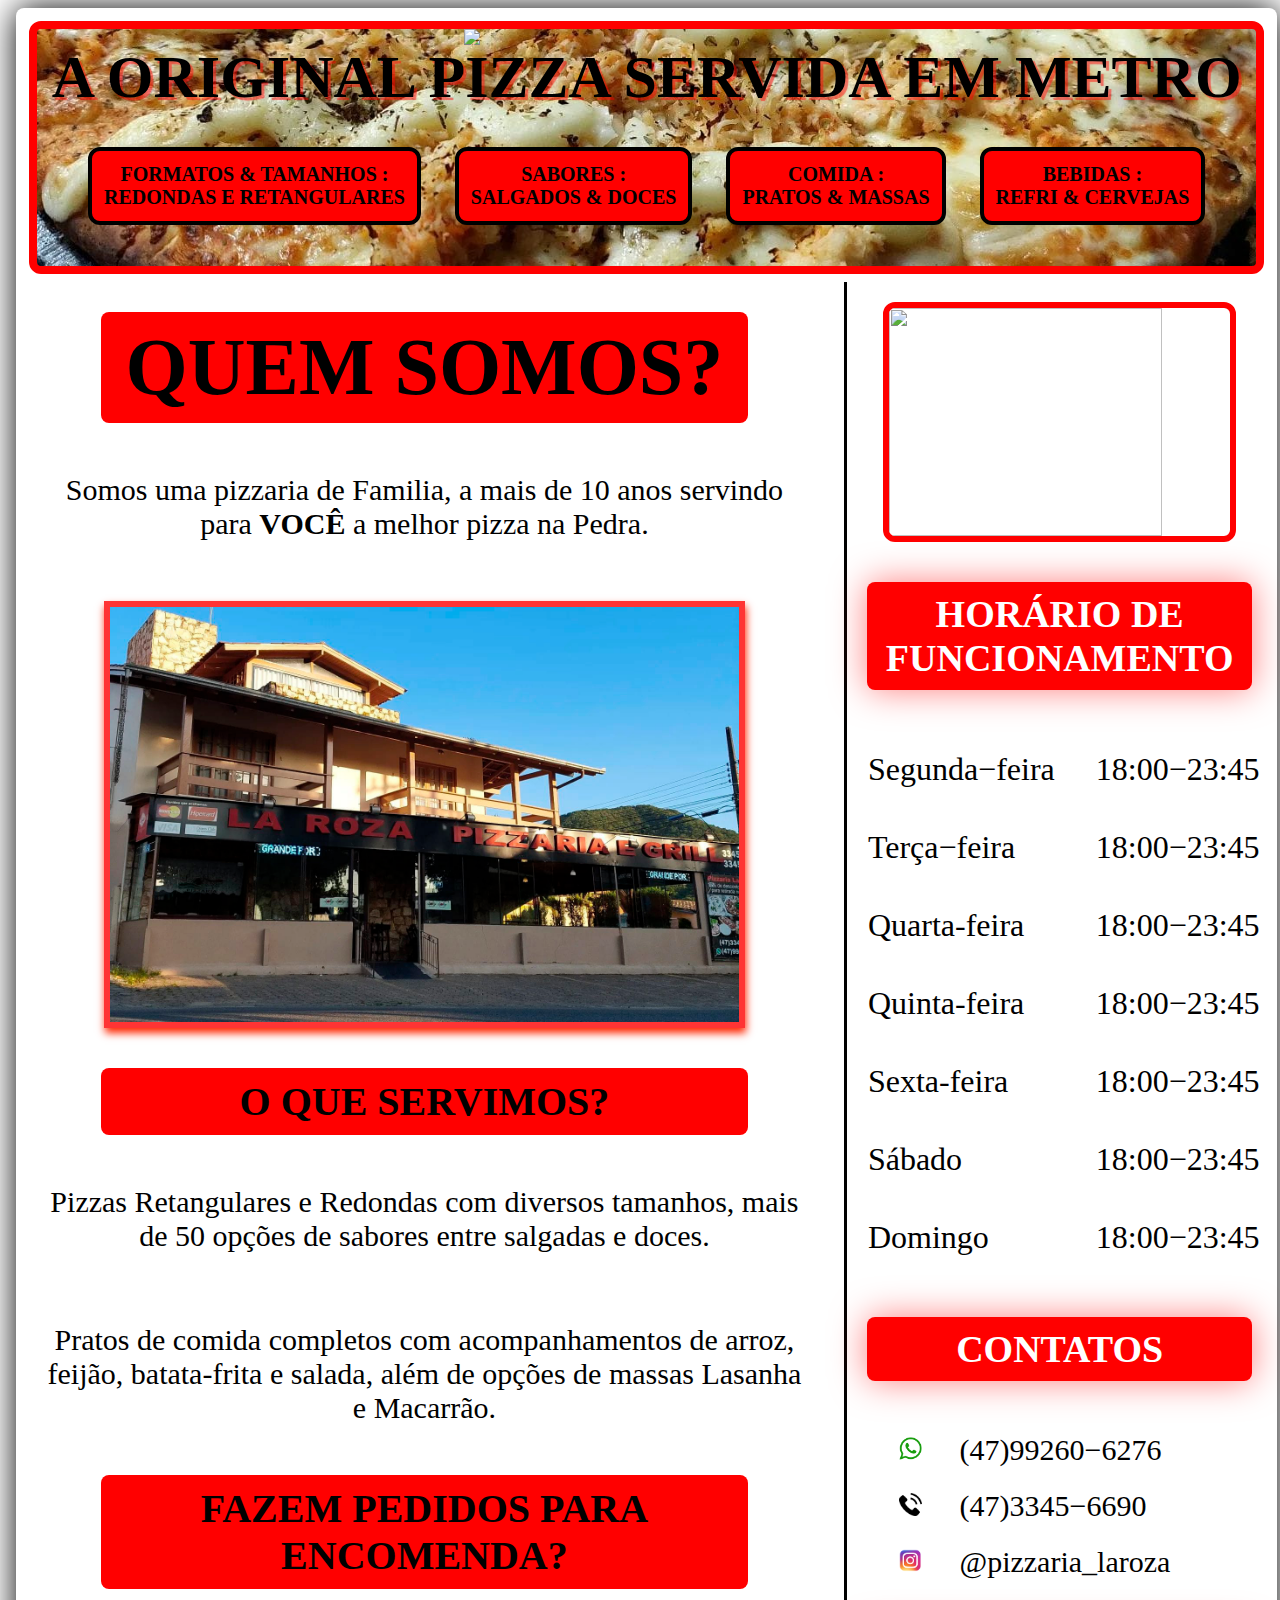
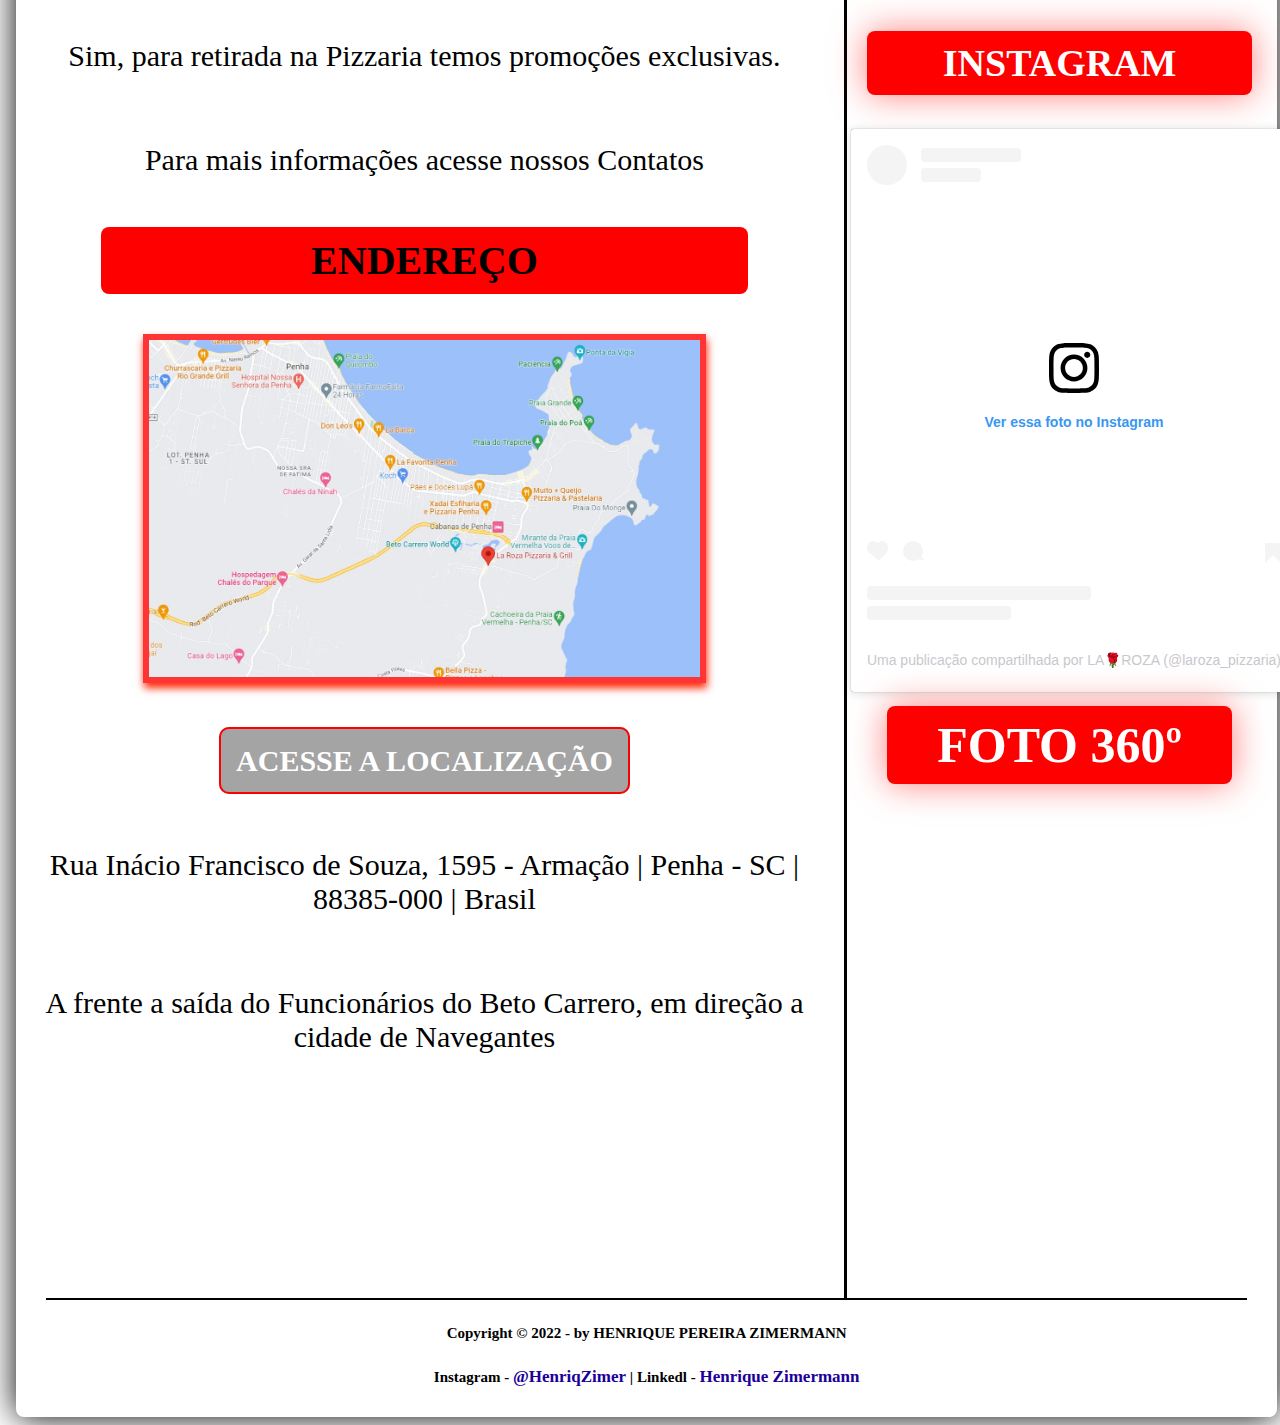
==== commit cfc77a41: "." ====
--- a/index.html
+++ b/index.html
@@ -7,12 +7,12 @@
     <title>LA ROZA PIZZARIA & GRILL</title>
     <link rel="stylesheet" type="text/css" href="estilo.css">
 </head>
-<script language="javascript" src="_javascript\funcoes.js"></script>
+<script language="javascript" src="javascript\funcoes.js"></script>
 
 <body>
 <div id="interface">
 <header id="cabecalho">
-    <img id="fotoCabecalho"src=".\imagens\logo.png">
+    <img id="fotoCabecalho"src=".\imagens\logoTransp.png">
     <h1>A ORIGINAL PIZZA SERVIDA EM METRO</h1>
 
 <nav id="menu">
--- a/estilo.css
+++ b/estilo.css
@@ -0,0 +1,267 @@
+@charset "UTF-8";
+@font-face{
+    font-family: 'FonteLogo';
+    src: url("./fonts/ProductSans-BlackItalic.ttf");
+}
+@font-face{
+    font-family: 'FonteCorpo';
+    src: url("./fonts/ProductSans-Light.ttf");
+}
+@font-face{
+    font-family: 'FonteConteudo';
+    src: url("./fonts/ProductSans-Regular.ttf"); 
+}
+@font-face {
+    font-family: 'FonteMenu';
+    src: url("./fonts/ProductSans-Medium.ttf");
+}
+@font-face {
+    font-family: "FonteHora";
+    src: url("./fonts/ProductSans-Medium.ttf");
+}
+body{
+    background-color:rgb(255, 255, 255); 
+    color: rgb(255, 255, 255);  
+}
+/*formatacao inicio */
+div#interface{
+    width:99%;
+    margin: 8px 8px 8px 8px ;
+    box-shadow: 0px 0px 35px rgb(0, 0, 0);
+    border-radius: 8px;
+    padding: 5px;
+}
+header#cabecalho{
+    margin: 8px 8px 8px 8px;
+    border: 8px rgb(255, 0, 0) solid;
+    background-image: url(/imagens/pizza.jpeg);
+    background-position: 100% -450px;
+    background-size: 102%;
+    border-radius: 12px;
+}
+header#cabecalho h1{
+    font-family: 'FonteLogo';
+    text-align: center;
+    font-size: 60px;
+    color: #000000;
+    text-shadow:3px 3px 1px rgba(253, 4, 4, 0.5);
+    margin-top: -2px;
+}
+header#cabecalho img#fotoCabecalho{
+    position: relative;
+    width: 30%;
+    margin-left: auto;
+    margin-right: auto;
+    display: block;
+}
+/* formatacao do menu */
+nav#menu{
+    font-family: 'FonteMenu';
+    color: #ff0000;
+    text-align: center;
+    margin-top: -30px;
+    font-weight: bold;
+}
+nav#menu ul{
+    color: #000000;
+    list-style: none;
+    text-transform: uppercase;
+    position: relative;
+    margin-left: auto;
+    margin-right: auto;
+}
+nav#menu li{
+    display: inline-block;
+    background-color: #ff0000;
+    padding: 12px;
+    margin: 15px;
+    transition: background-color 0.5s;
+    text-decoration: none;
+    border-radius: 12px;
+    border: #000000 4px solid;
+}
+nav#menu li:hover{
+    background-color: #ffffffd2;
+    border:8px #ff0000 solid;
+    border-radius: 28px;
+    margin: -8px -8px -8px -8px;
+    transition: 0.25s;
+}
+nav#menu a{
+    color: rgb(0, 0, 0); 
+    text-decoration: none;
+    font-size: 20px;
+}
+nav#menu a:hover{
+    color: rgb(0, 0, 0);
+}
+section#corpo{
+    margin-top: 1px;
+    padding-right: 10px;
+}
+/*formatacao do artigo*/
+article#principal {
+    font-family: 'FonteCorpo';
+    color: #000000;
+    /*border: #000000 3px solid;*/
+    width: 65%;
+    float: left;
+}
+article#principal h1{
+    font-size: 80px;
+    padding: 10px;
+    background-color: rgb(255, 0, 0);
+    border-radius: 8px;
+    text-align: center;
+    margin: 30px 80px;
+}
+article#principal h4{
+    font-size: 40px;
+    background-color: rgb(255, 0, 0);
+    padding: 10px;
+    text-align: center;
+    border-radius: 8px;
+    margin: 30px 80px;
+}
+article#principal p{
+    color: rgb(0, 0, 0);
+    font-size: 30px;
+    text-align: center;
+    padding: 20px;
+}
+article#principal h5{
+    text-align: center;
+    font-size: 30px;
+}
+article#principal a{
+    color: #ffffff;
+    text-decoration: none;
+    background-color: #5a5a5a8c;
+    padding: 15px;
+    border: 2px solid #ff0000;
+    border-radius: 10px;
+}
+ul{
+    list-style: none;
+    padding: 10px;
+    overflow: 50px;
+    list-style: none;
+}
+/* formatacao de imagens artigo*/
+li#foto img{
+    border: 6px solid rgba(255, 0, 0, 0.795);
+    box-shadow: 1px 5px 8px rgb(255, 38, 0);
+    margin-left: auto;
+    margin-right: auto;
+    display: block;
+}
+/*formatacao lateral*/
+aside#lateral{
+    font-family:'FonteConteudo';
+    width: 34%;
+    color: #dddddd;
+    float: right;
+    border-left: 3px black solid;
+   /* border: #000000 3px solid;*/
+}
+img#icone{
+    position:relative;
+    width: 80%;
+    margin-top: 20px;
+    margin-left: auto;
+    margin-right: auto;
+    display: block;
+    border: #ff0000 6px solid;
+    border-radius: 12px;
+}
+table#horarios{
+    font-family: "FonteHora";
+    border-spacing: 1px;
+    margin-left: auto;
+    margin-right: auto;
+    margin-top: 30px;
+    font-size: 200%;
+}
+table#horarios td{
+    color: #000000;
+    padding: 20px;
+}
+table#contato{
+    font-family: "FonteHora"; 
+    color: #000000;
+    font-size: 30px;
+}
+table#contato td{
+    margin-left: auto;
+    margin-right: auto; 
+    padding: 10px;
+}
+table#contato td.png{
+    padding-left: 50px;
+}
+table#contato td.info{
+    padding-right: 100px;
+}
+table#contato a{
+    text-decoration: none;
+    color: #000000;
+}
+aside#lateral h4{
+    font-size: 38px;
+    text-align: center;
+    color: #ffffff;
+    margin: 40px 20px 40px 20px;
+    box-shadow: 0px 0px 35px rgba(255, 0, 0, 0.5);
+    padding: 10px;
+    border-radius: 8px;
+    background-color: rgb(255, 0, 0);
+    border-radius: 8px;
+}
+aside#lateral p{
+    text-align: center;
+    font-size:15px;
+}
+table#insta{
+    margin-left: auto;
+    margin-right:auto;
+    width: 50%;
+    margin-top: -10px;
+}
+/*formatacao  fotos 360 */
+section#gmaps{
+    position: relative;
+    display: block;
+    padding: 20px;
+    margin-right: auto;
+    margin-left: auto;
+}
+section#gmaps h4{
+    font-size: 50px;
+    margin-top: -10px;
+}
+table#cardapio img{
+    margin-left: auto;
+    margin-right: auto;
+    display: block;
+    margin-bottom: 30px;
+}
+/*formatacao rodape*/
+footer#rodape{
+    clear: both;
+    margin: 25px 25px 25px 25px;
+    border-top: 2px #000000 solid;
+}
+footer#rodape h5{
+    text-align: center;
+    font-size: 15px;
+    color: #000000;
+}
+footer#rodape a{
+    color: #1c009a;
+    font-size: 17px;
+    text-decoration: none;
+}
+footer#rodape a:hover{
+    text-decoration: underline;
+    color: #000000;
+}
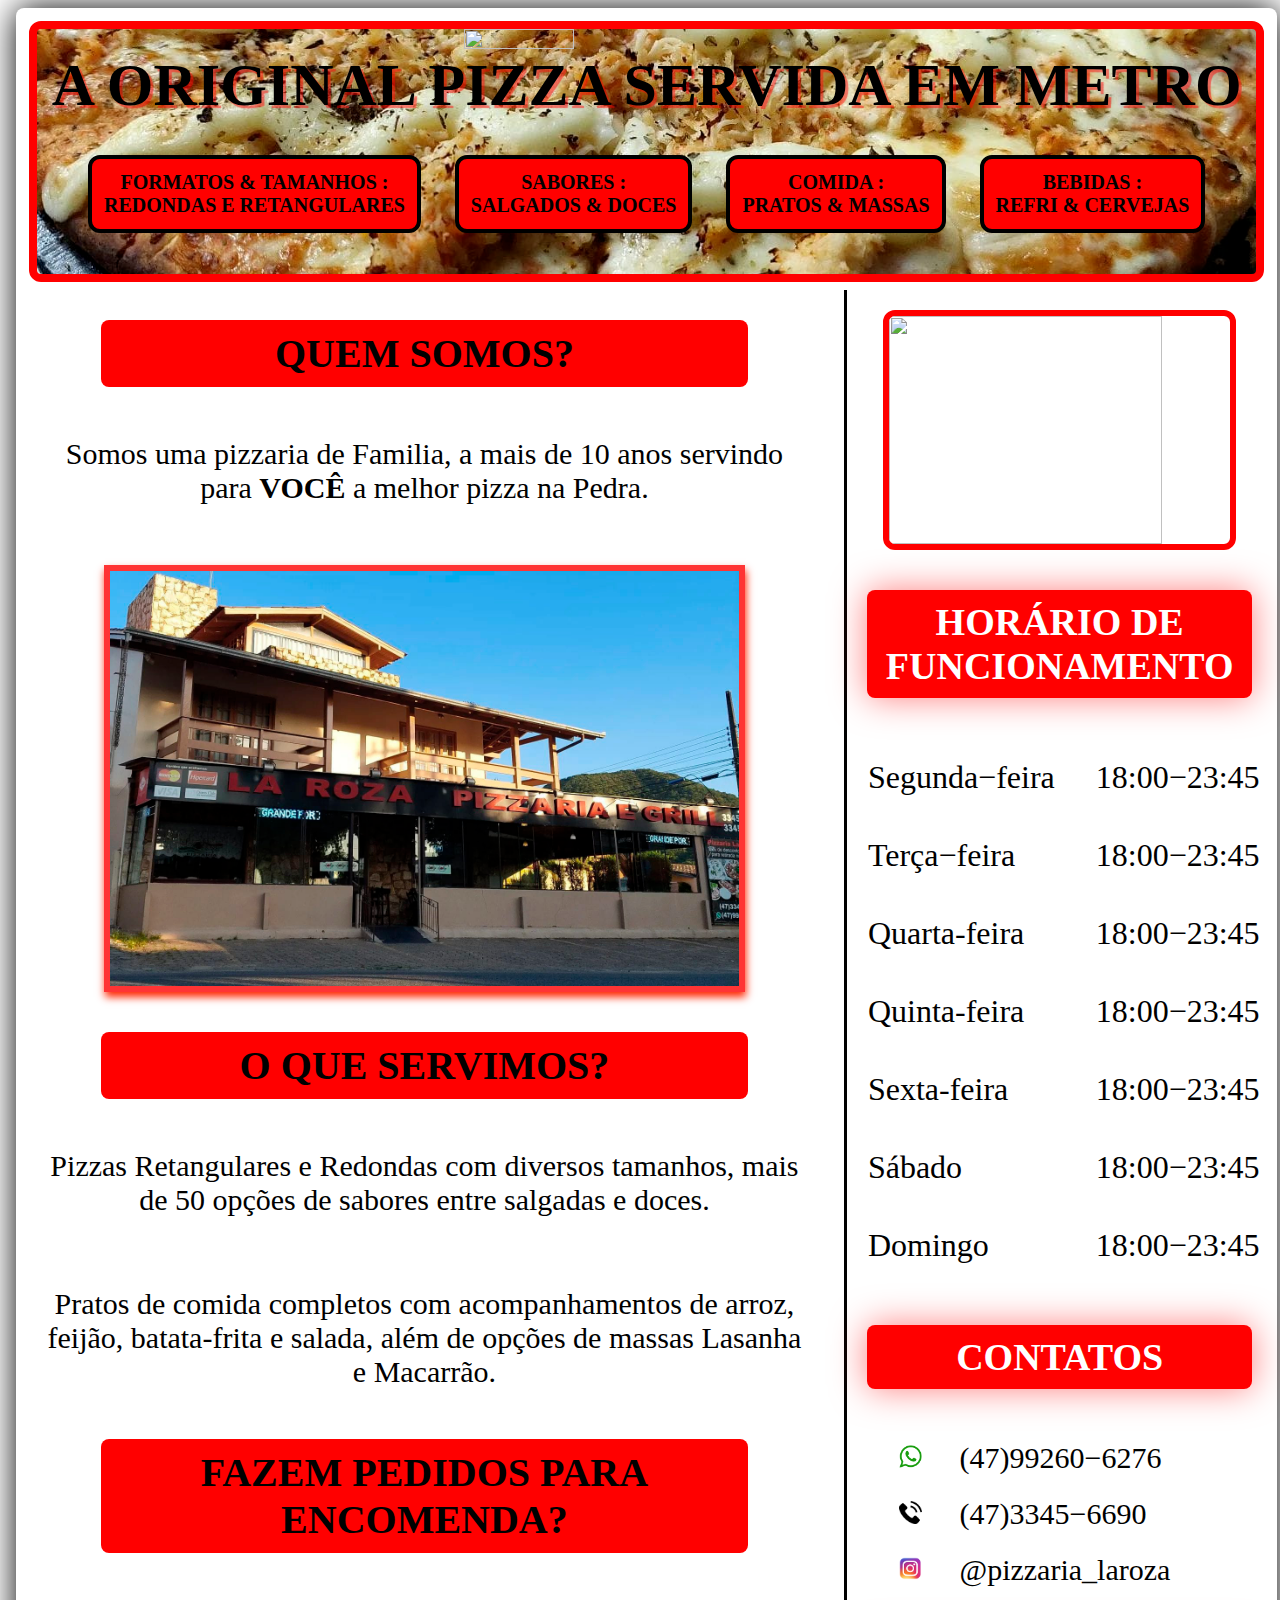
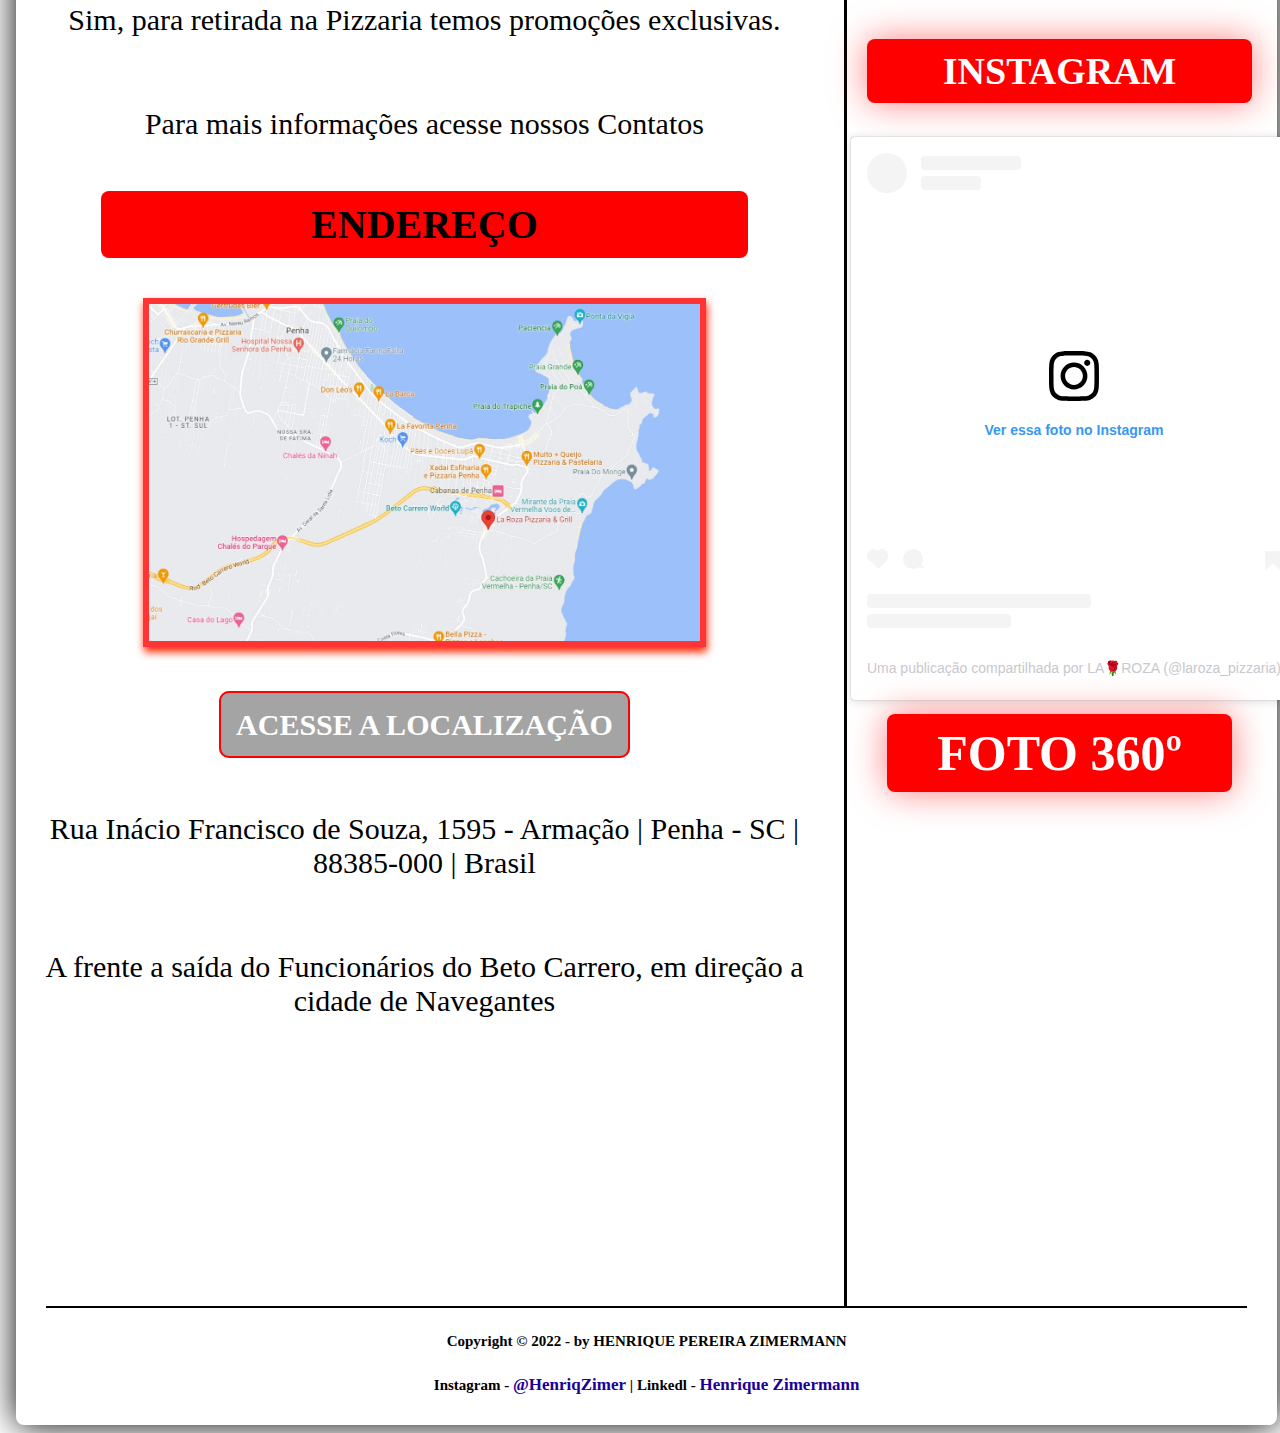
==== commit abb5a033: "." ====
--- a/index.html
+++ b/index.html
@@ -12,7 +12,7 @@
 <body>
 <div id="interface">
 <header id="cabecalho">
-    <img id="fotoCabecalho"src=".\imagens\logoTransp.png">
+    <img id="fotoCabecalho"src=".\imagens\logoTransp.png" width="60%" height="60%">
     <h1>A ORIGINAL PIZZA SERVIDA EM METRO</h1>
 
 <nav id="menu">
--- a/estilo.css
+++ b/estilo.css
@@ -34,7 +34,7 @@
 header#cabecalho{
     margin: 8px 8px 8px 8px;
     border: 8px rgb(255, 0, 0) solid;
-    background-image: url(/imagens/pizza.jpeg);
+    background-image: url(/imagens/pizza.png);
     background-position: 100% -450px;
     background-size: 102%;
     border-radius: 12px;
@@ -108,7 +108,7 @@
     float: left;
 }
 article#principal h1{
-    font-size: 80px;
+    font-size: 250%;
     padding: 10px;
     background-color: rgb(255, 0, 0);
     border-radius: 8px;
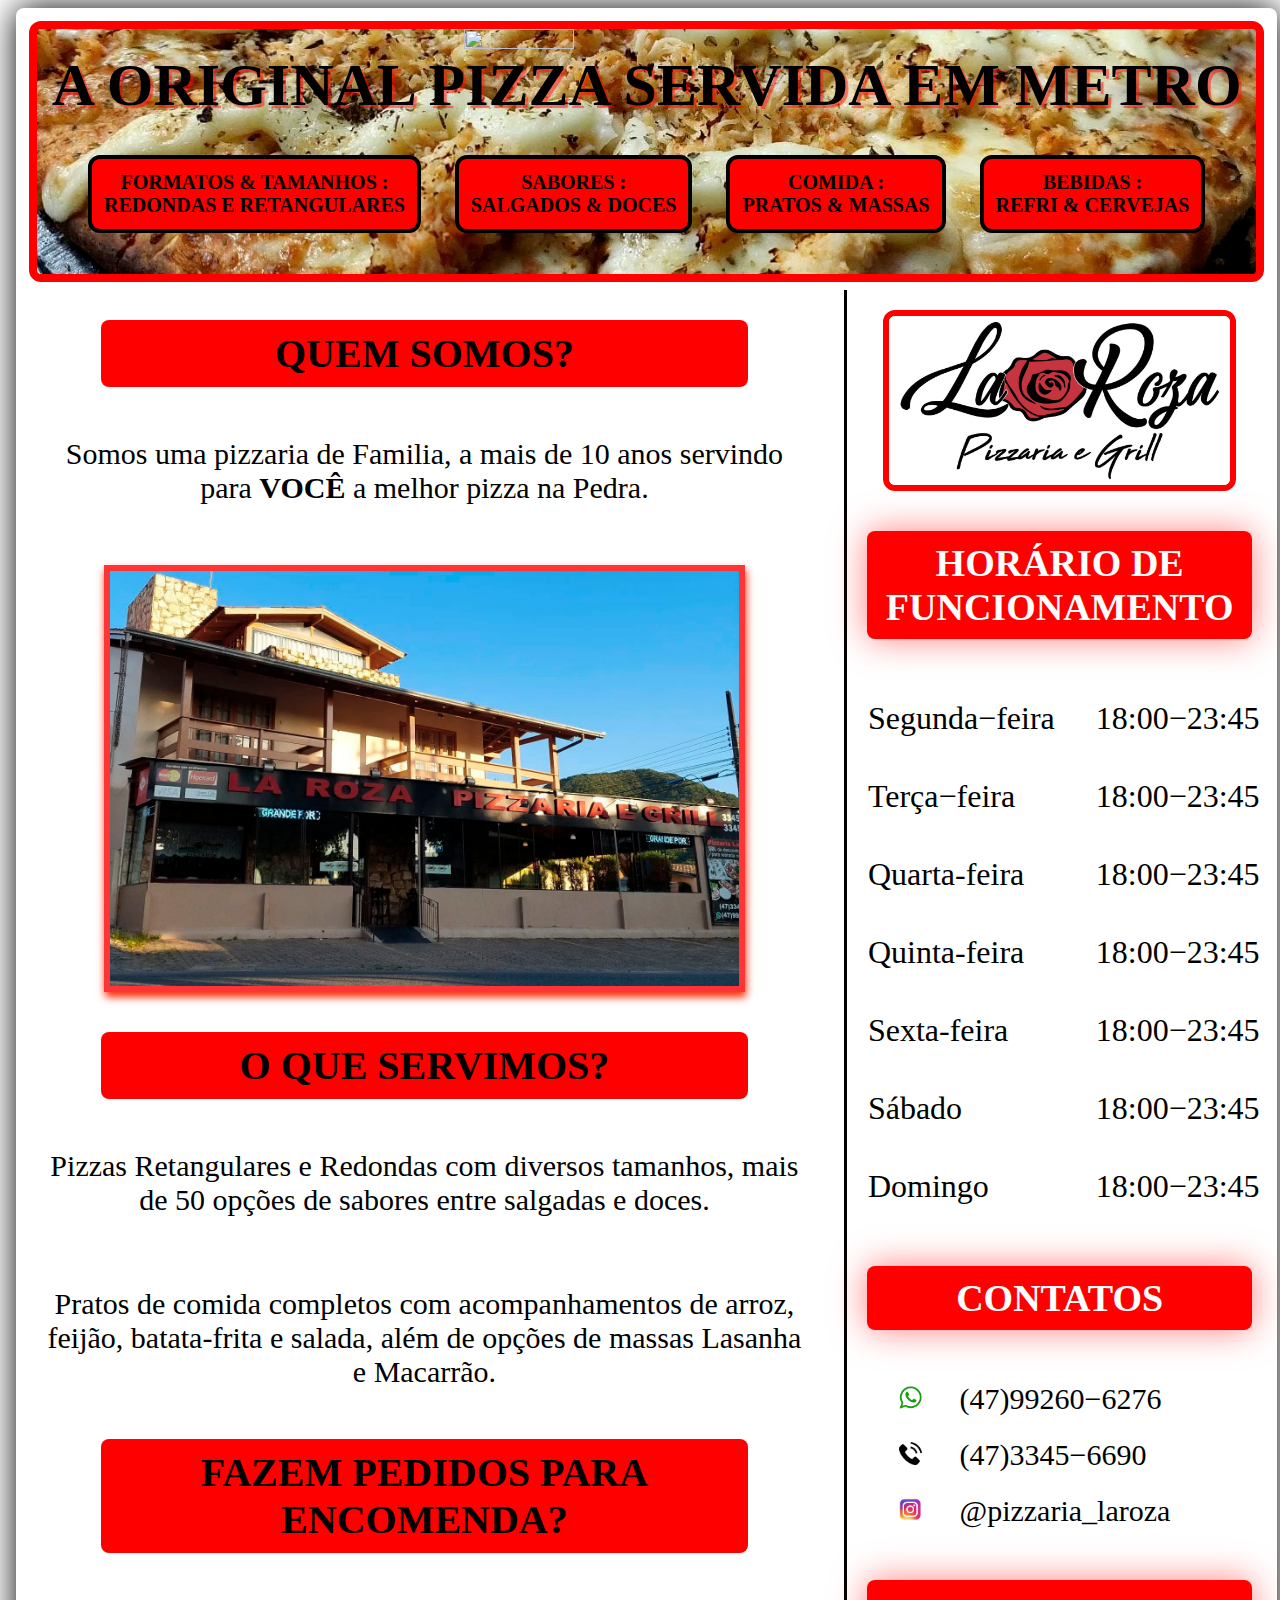
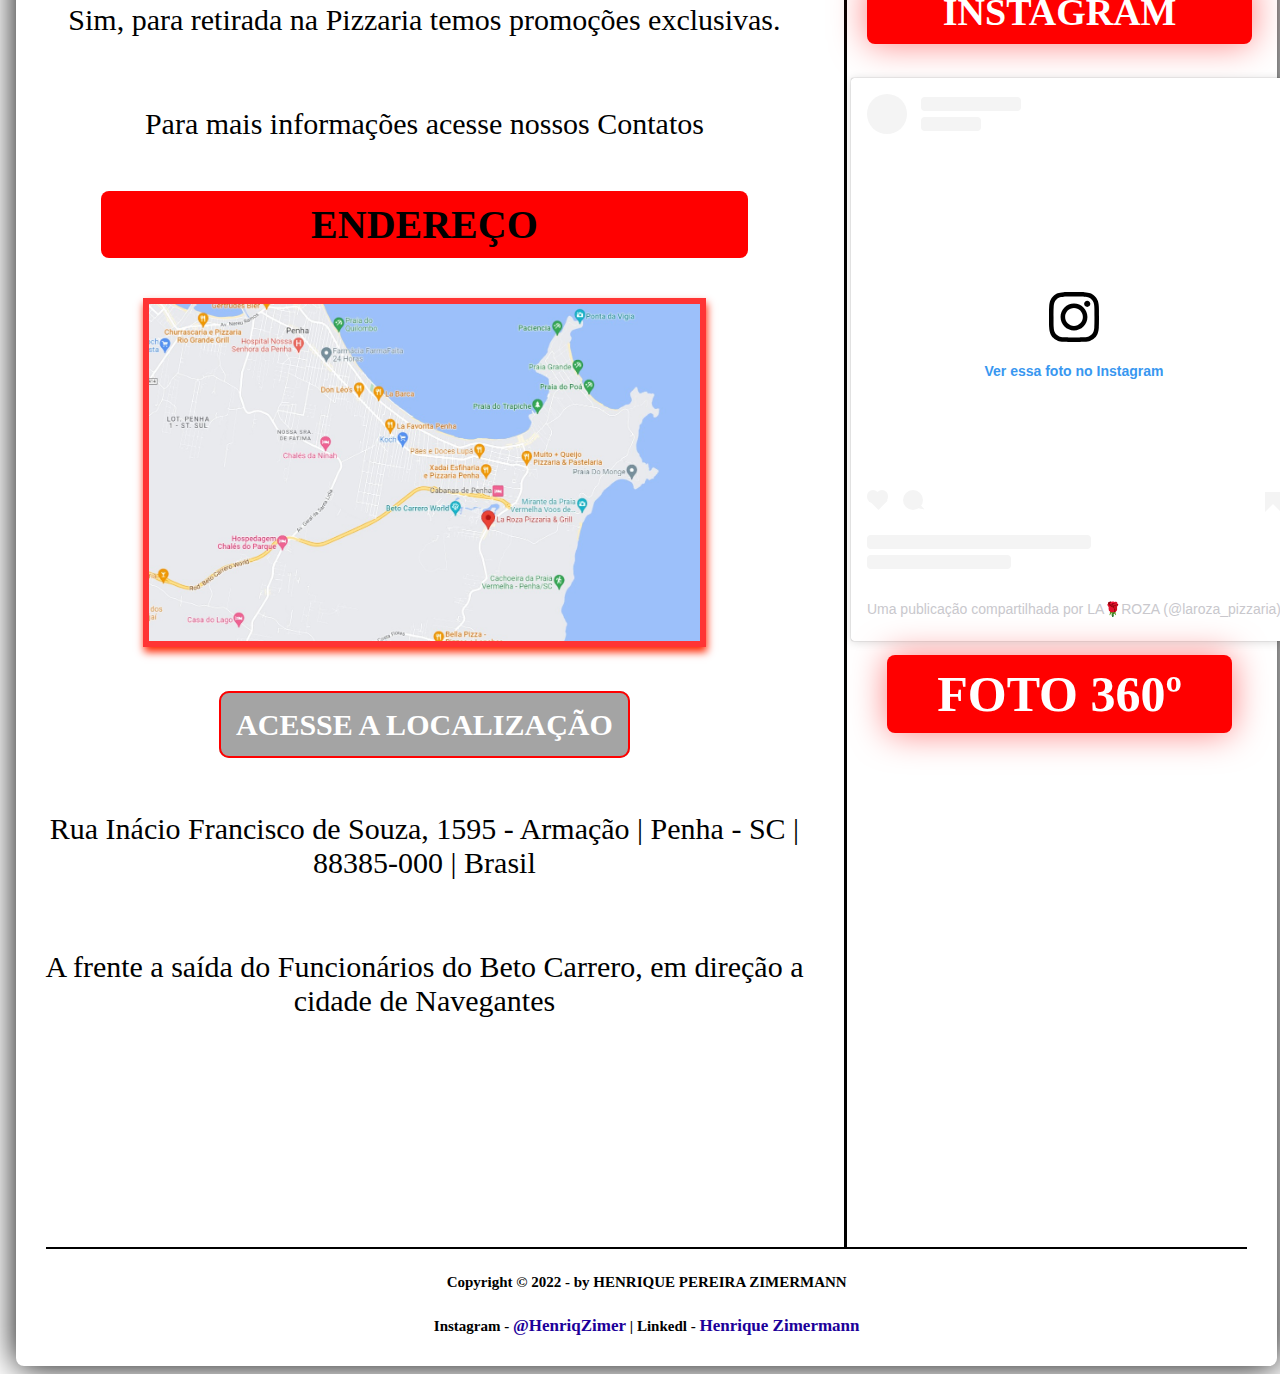
==== commit 57e9c927: "Update index.html" ====
--- a/index.html
+++ b/index.html
@@ -53,7 +53,7 @@
 </article>
 
 <aside id="lateral">
-    <img id="icone" src="https://bnz05pap002files.storage.live.com/y4mvzsq-STSN7XK_kgc76asTRlDSItJCG-SCP2Y52f-hQu39ReLA_vJ1PtR3vb-zFTuse0DVeRtBqUdMPJ5CsFt5JYE0fi8CzrW1n4D7AT-wFcGAaBqqnQdwnKxNwNF8N88Q1dbQb15b2uwpeyK5ylgaOgMzMTxmkjxQNL18TPmDsrFpn2GQpZONhQ6_7t6xCBe?width=660&height=328&cropmode=none" width="620" height="228" />
+    <img id="icone" src=".\imagens\logoFundo.png" />
     <h4>HORÁRIO DE FUNCIONAMENTO</h4>
     <table id="horarios">
         <tr><td class="ce">Segunda&minus;feira</td><td class="cd">18:00&minus;23:45</td></tr>
